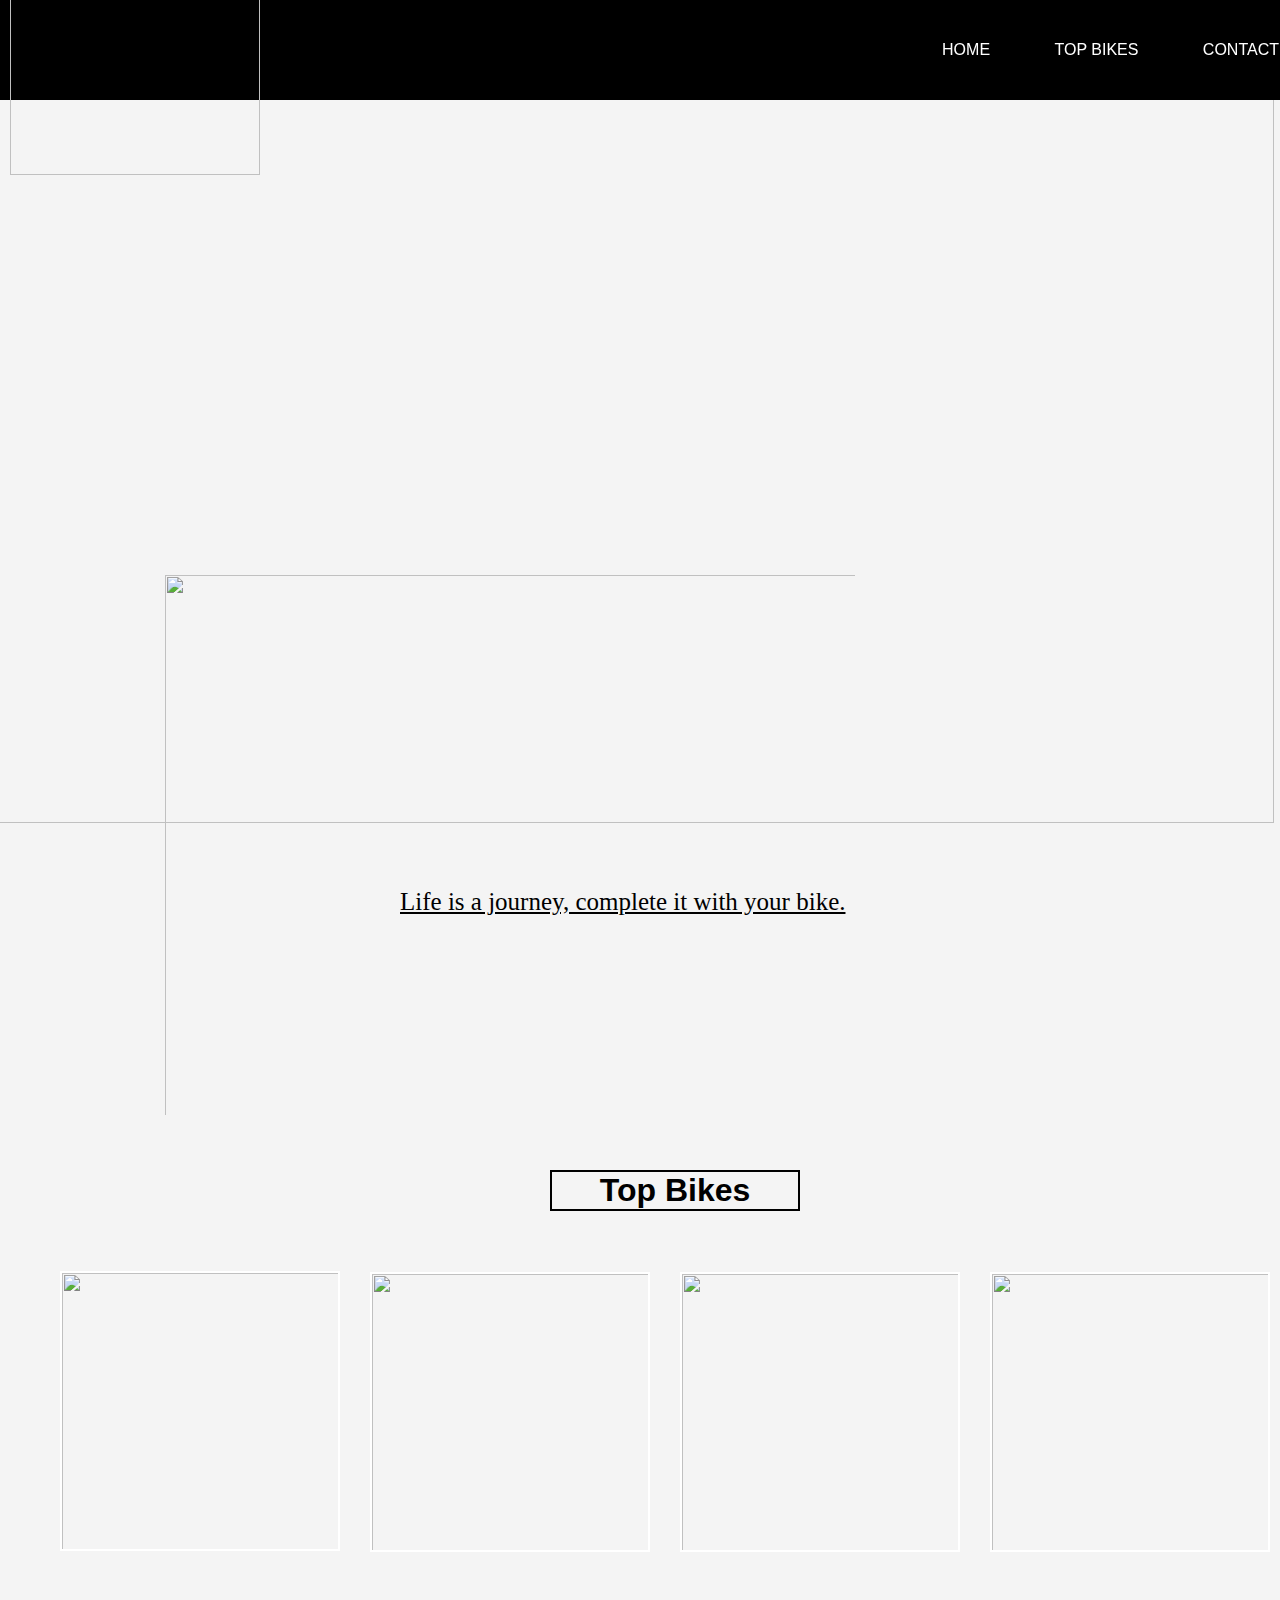
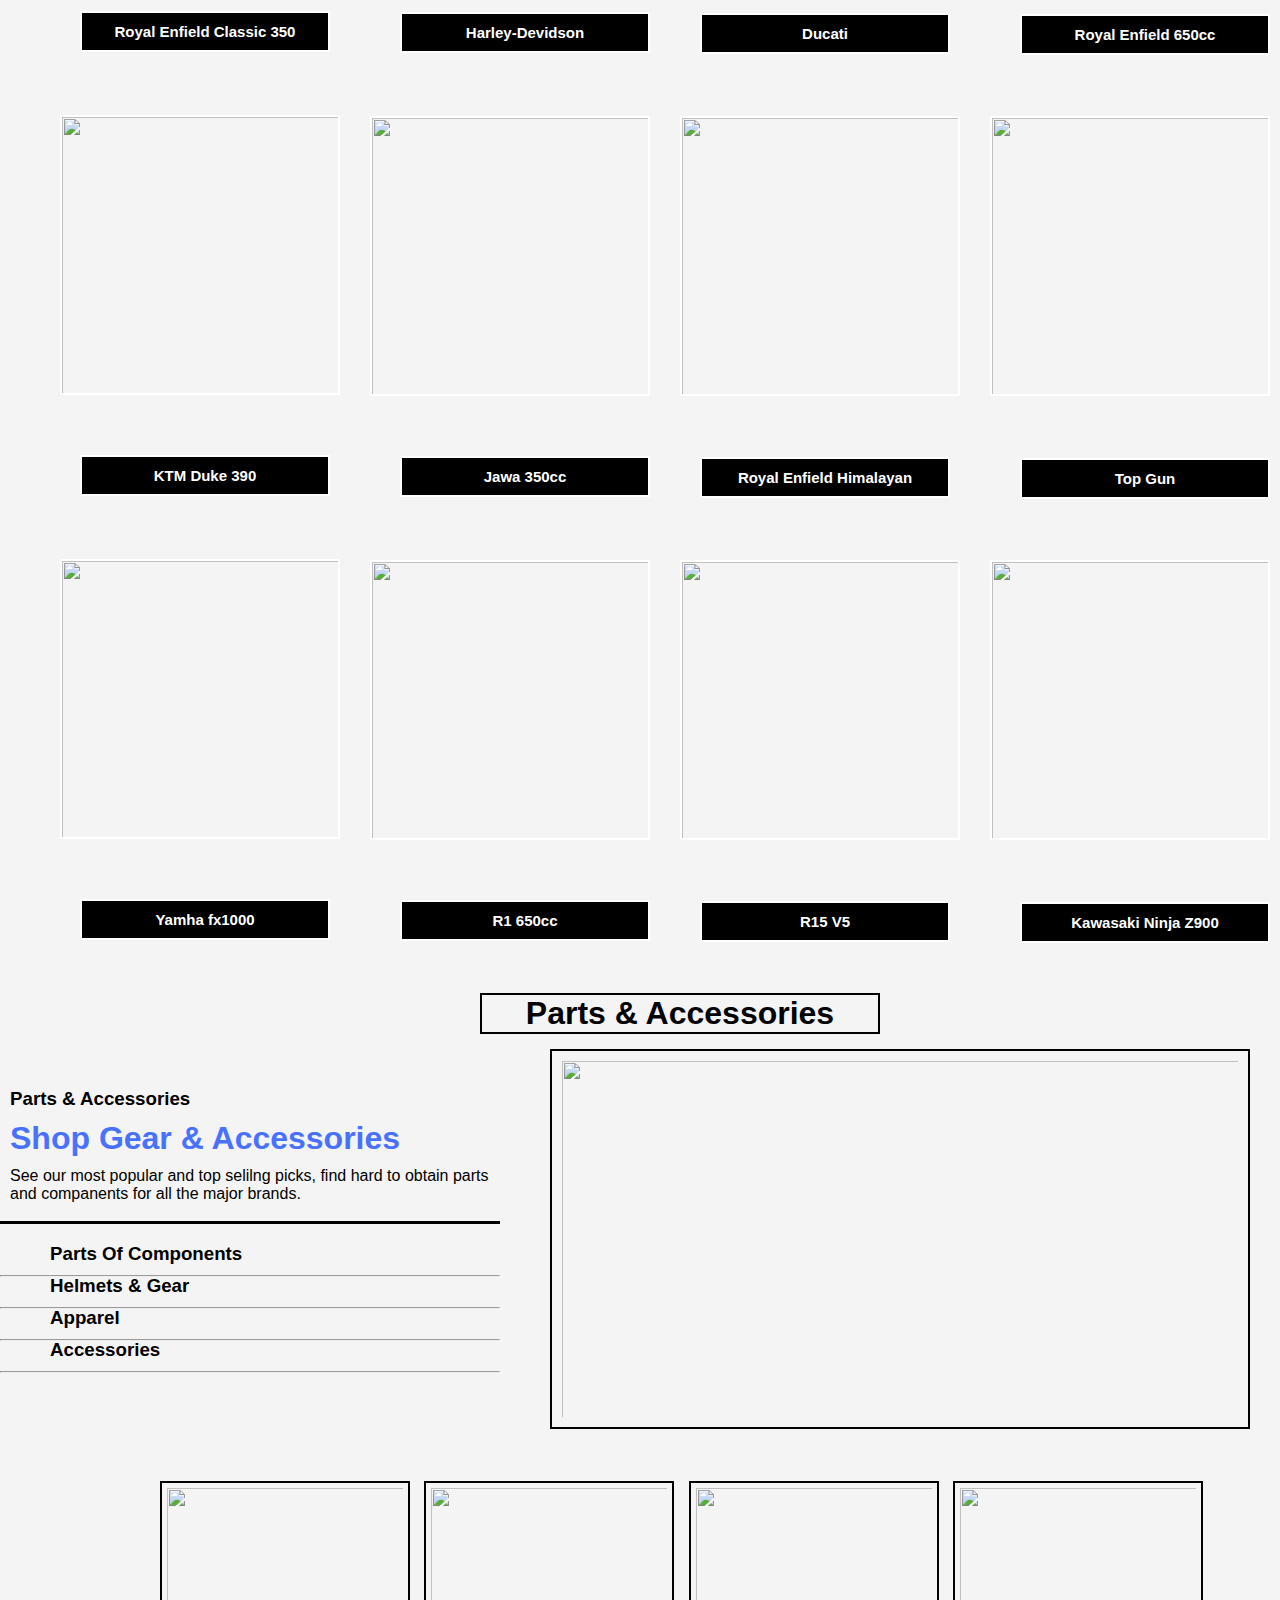
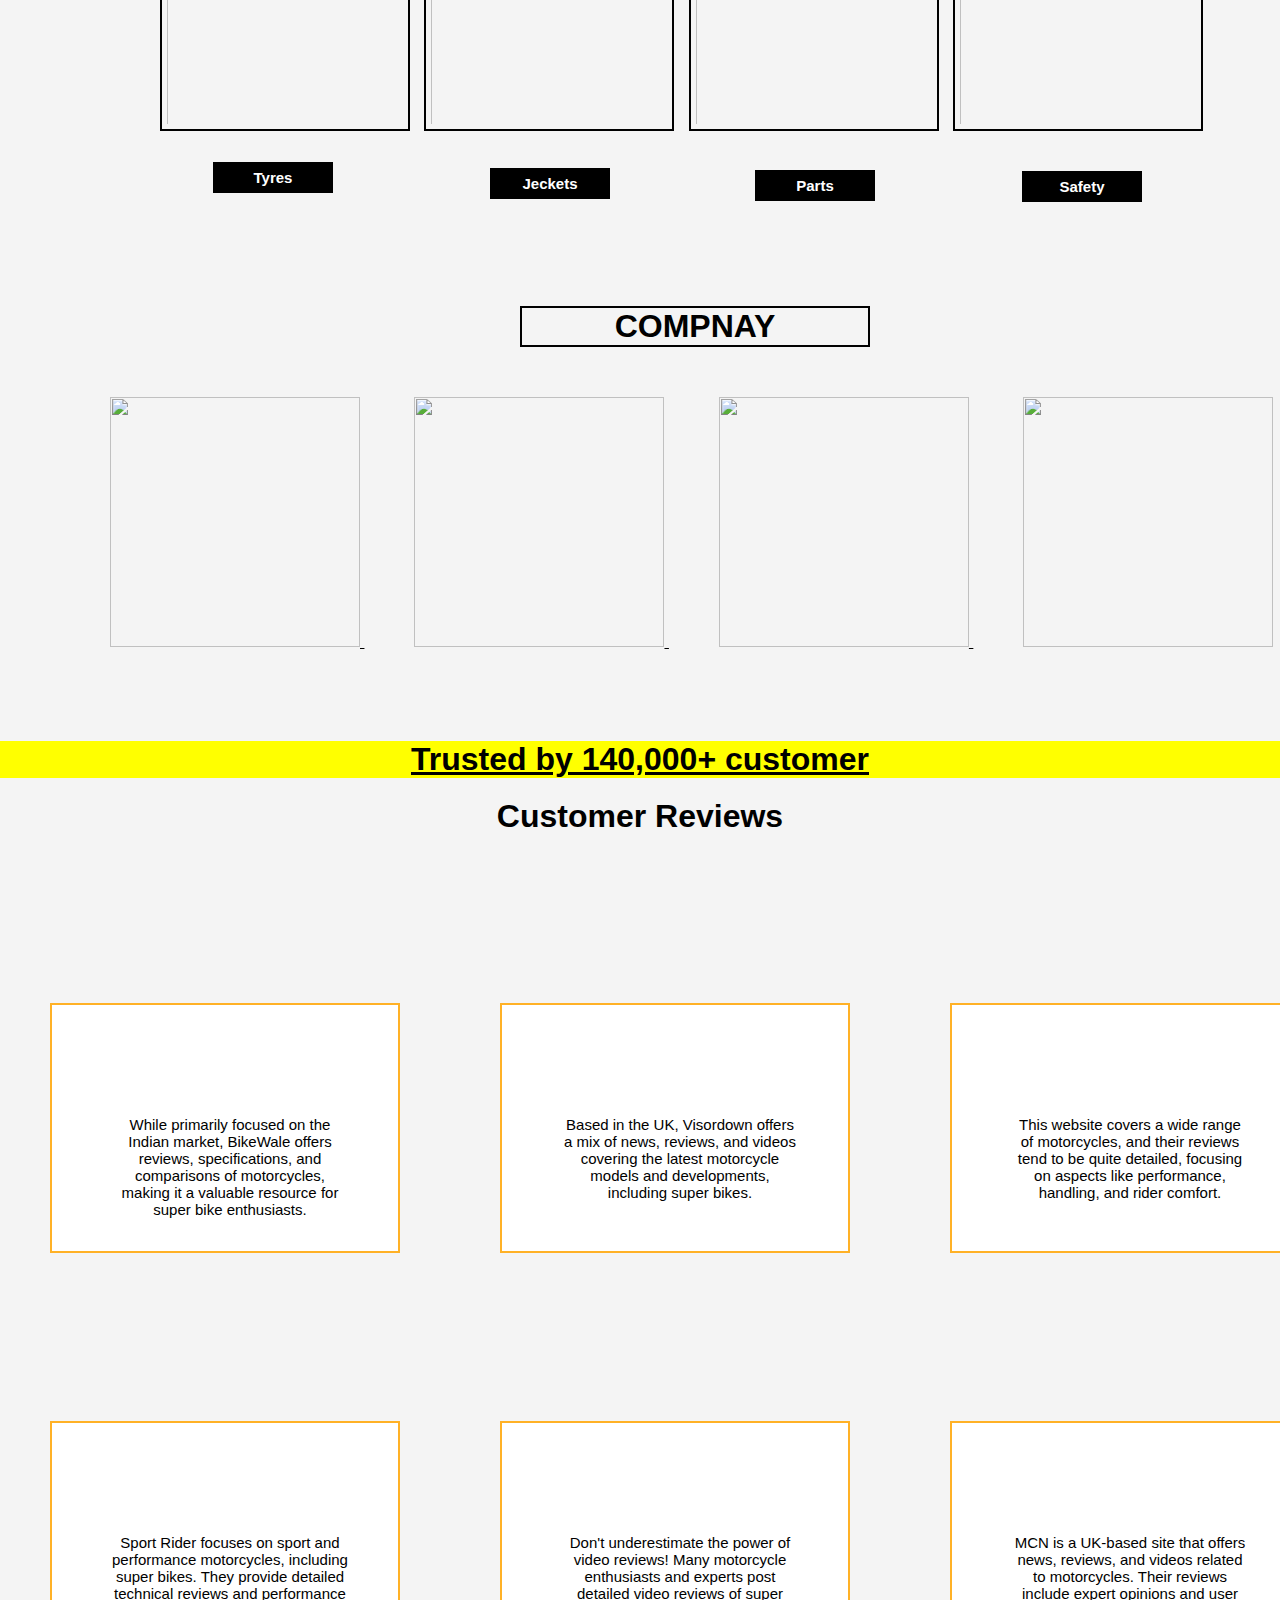
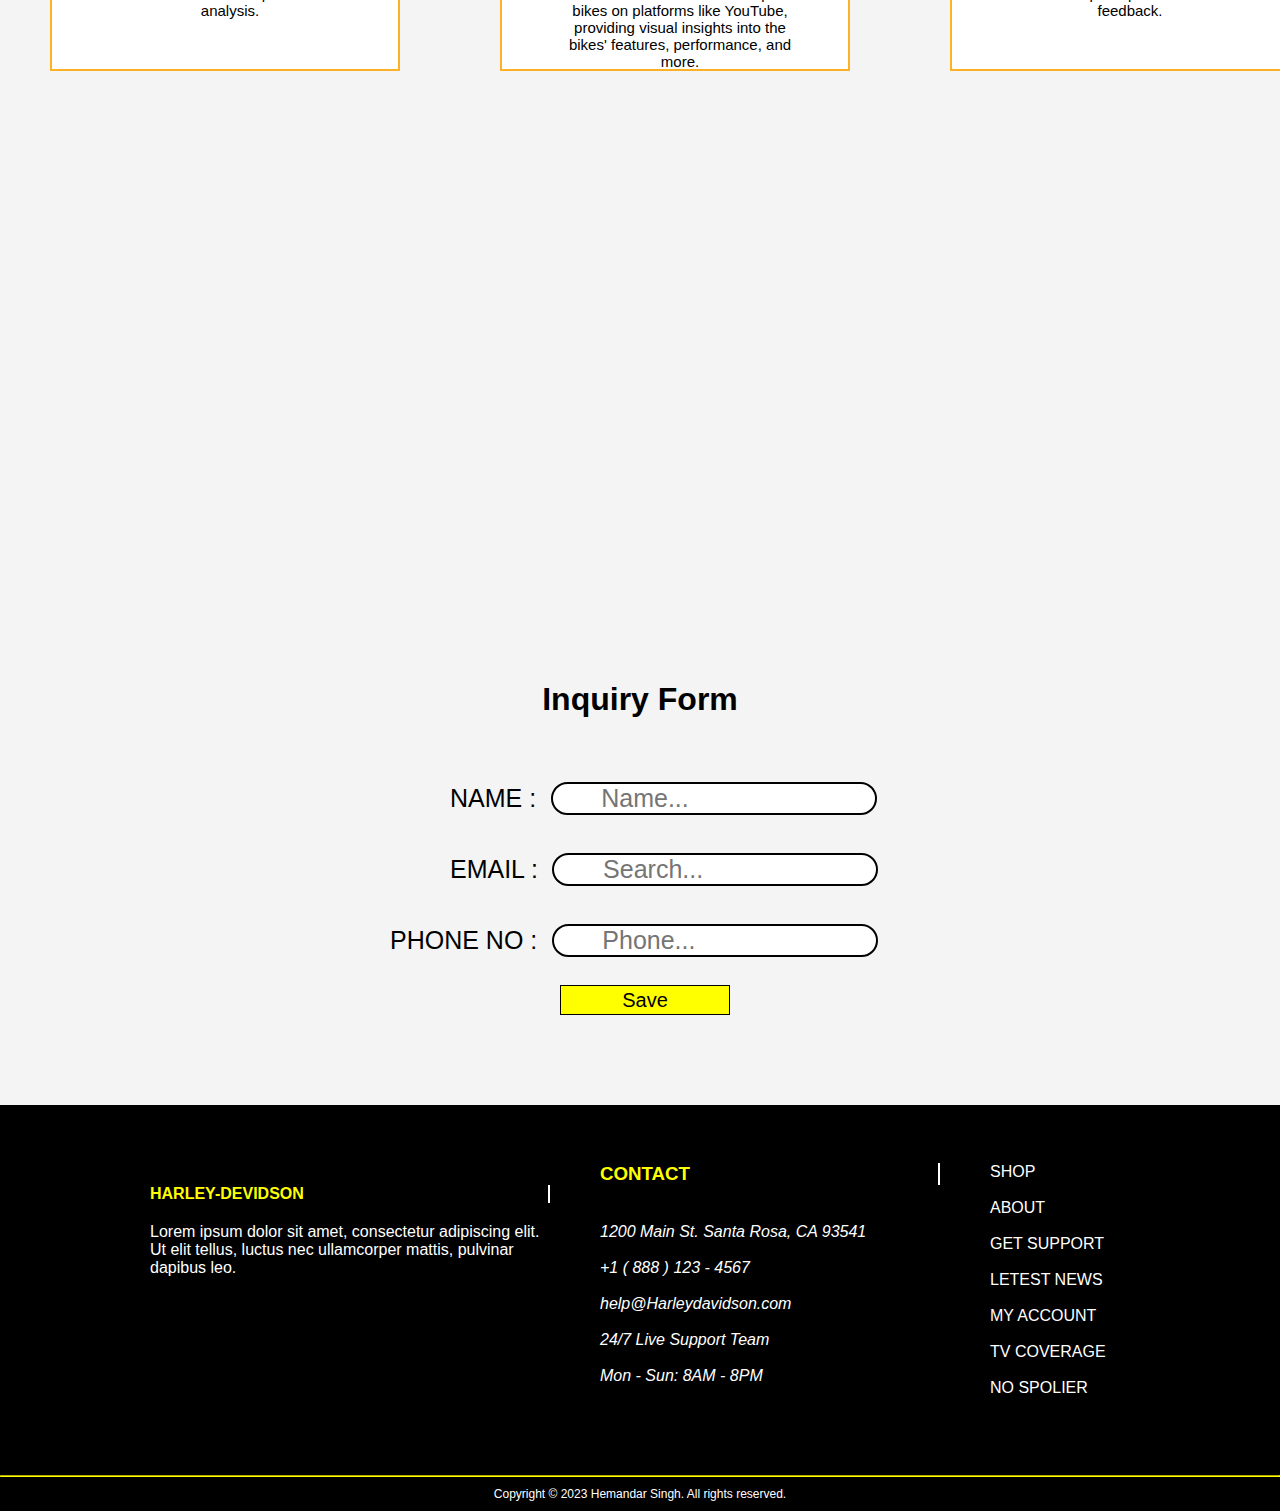
==== index.html @ ed892310 "Add files via upload" ====
<html>
    <head>
        <title>Bike Wala</title>
    </head>
    <link rel="stylesheet" href="https://cdnjs.cloudflare.com/ajax/libs/font-awesome/6.4.0/css/all.min.css" 
    integrity="sha512-iecdLmaskl7CVkqkXNQ/ZH/XLlvWZOJyj7Yy7tcenmpD1ypASozpmT/E0iPtmFIB46ZmdtAc9eNBvH0H/ZpiBw=="
     crossorigin="anonymous" referrerpolicy="no-referrer" />

    <link rel="stylesheet" href="style.css">
    <link rel="icon" href="D:\New Temp\img\logo.png.png">
    <body style="overflow-x:hidden; background-color:  #f4f4f4;" id="top">
       <div class="container" >
            
        <nav style="position: fixed; top: 0;left: 0px;width: 1349px; height: 100px;
        background-color:black; padding: 10px;z-index: 1;">

            <img src="D:\New Temp\img\logo.png.png" class="logo">

            <ul>
               <li><a href="#home">HOME</a></li>
               <li><a href="#top bikes">TOP BIKES</a>
                <ul class="sub-menu">
                    <li><a href="page2.html">Mountain Bikes</a></li>
                    <li><a href="page3.html">Scooty</a></li>
                    <li><a href="page4.html">electric bike</a></li>
                </ul>
              </li>
               <li><a href="#contact">CONTACT</a></li>
            </ul>
          
            <i class="fa-solid fa-cart-shopping" style="color: #fcfcfd;"  style="margin-left: 400px;"></i>
        </nav>

        <br>
        <img src="D:\New Temp\img\91.jpeg" class="img1" id="home" style="margin-left: -108px;">
        
       </div>

       <span>
       <u><img src="D:\New Temp\img\logo.png.png">
       <p>Life is a journey, complete it with your bike.</p></u>
       </span>


       <div class="content" id="top bikes">
           <h1>Top Bikes</h1>
       </div>

       <div id="IMG">
           <div class="box" id="box1"><img src="D:\New Temp\img\94.jpeg"></div>
           <div class="box" id="box2"><img src="D:\New Temp\img\100.jpeg"></div>
           <div class="box" id="box3"><img src="D:\New Temp\img\102.jpeg"></div>
           <div class="box" id="box4"><img src="D:\New Temp\img\103.jpeg"></div>
       </div>
       <div style="margin-top: 280px;">
          <b><p style="margin-left: 80px;">Royal Enfield Classic 350</p>
           <p style="margin-left: 400px; margin-top: -40px;">Harley-Devidson</p>
           <p style="margin-left: 700px; margin-top: -40px;">Ducati</p>
           <p style="margin-left: 1020px; margin-top: -40px;">Royal Enfield 650cc</p></b>
       </div>

       <div id="IMG">
        <div class="box" id="box1"><img src="D:\New Temp\img\201.jpeg"></div>
        <div class="box" id="box2"><img src="D:\New Temp\img\202.jpeg"></div>
        <div class="box" id="box3"><img src="D:\New Temp\img\203.jpeg"></div>
        <div class="box" id="box4"><img src="D:\New Temp\img\207.jpeg"></div>
    </div>
    <div style="margin-top: 280px;">
       <b><p style="margin-left: 80px;">KTM Duke 390</p>
        <p style="margin-left: 400px; margin-top: -40px;">Jawa 350cc</p>
        <p style="margin-left: 700px; margin-top: -40px;">Royal Enfield Himalayan</p>
        <p style="margin-left: 1020px; margin-top: -40px;">Top Gun</p></b>
    </div>

    <div id="IMG">
        <div class="box" id="box1"><img src="D:\New Temp\img\205.jpeg"></div>
        <div class="box" id="box2"><img src="D:\New Temp\img\206.jpeg"></div>
        <div class="box" id="box3"><img src="D:\New Temp\img\204.jpg"></div>
        <div class="box" id="box4"><img src="D:\New Temp\img\208.jpeg"></div>
    </div>
    <div style="margin-top: 280px;">
       <b><p style="margin-left: 80px;">Yamha fx1000</p>
        <p style="margin-left: 400px; margin-top: -40px;">R1 650cc</p>
        <p style="margin-left: 700px; margin-top: -40px;">R15 V5</p>
        <p style="margin-left: 1020px; margin-top: -40px;">Kawasaki Ninja Z900</p></b>
    </div>

       <div class="content" id="top bikes" style="margin-top: 50px; width: 400px; margin-left: 480px;">
        <h1>Parts & Accessories</h1>
    </div>

    <br><br>
       
       <span>
             
        <h3>Parts & Accessories</h3>
        <h1>Shop Gear & Accessories</h1></b>
        <p>See our most popular and top selilng picks, 
        find hard to obtain parts <br> and companents for all the major brands.</p><br>

        <hr style="width:500px; background-color: black; height:3px; border: 1px solid black;"><br><br>

        <i class="fa-solid fa-gear" style="margin-left:10px;"></i>
        <h3 style="margin-left:50px; margin-top:-17px;">Parts Of Components</h3>

             <hr style="width:500px;"><br>

        <i class="fa-solid fa-helmet-safety" style="margin-left:10px;">
        </i><h3 style="margin-left:50px; margin-top:-20px;">Helmets & Gear</h3>

             <hr style="width:500px;"><br>

        <i class="fa-solid fa-shirt" style="margin-left:10px;">
        </i><h3 style="margin-left:50px; margin-top:-20px;">Apparel</h3>

             <hr style="width:500px;"><br>

        <i class="fa-solid fa-bolt" style="margin-left:10px;"></i>
        <h3 style="margin-left:50px; margin-top:-20px;">Accessories</h3>

        <hr style="width:500px; background-color:black; height:2px;"><br><br>


       </span>

       
       <span><u><i>
       <img src="D:\New Temp\img\209.jpg"></i></u>
       </span>
       

       <br><br><br><br>

       <span>
        
         <img src="D:\New Temp\img\111.jpg">
         <img src="D:\New Temp\img\112.jpg"> 
         <img src="D:\New Temp\img\113.jpg">
         <img src="D:\New Temp\img\114.jpg">

       </span>

       <div style="margin-top: 20px;">

         <h5><p style="margin-left: 213px;">Tyres</p>
         <p style="margin-left: 490px; margin-top: -25px; position: absolute;">Jeckets</p>
         <p style="margin-left: 755px; margin-top: -23px;">Parts</p>
         <p style="margin-left: 1022px; margin-top: -30px;">Safety</p></h5>
     </div>

     <br><br><br>

     <div class="content" id="top bikes" style="margin-top: 50px; width: 350px; margin-left: 520px;">
        <h1>COMPNAY</h1>
    </div>

     <div style="margin-left: 60px;">

        <u><img src="D:\New Temp\img\115.png">
         <img src="D:\New Temp\img\116.png"> 
         <img src="D:\New Temp\img\117.png">
         <img src="D:\New Temp\img\119.png"></u> 

    </div>
       
    <br><br><br><br><br>

   <u><h1>Trusted by 140,000+ customer</h1></u> 

   <h1 style="text-align: center; color:black; padding-top: 20px;">Customer Reviews</h1>
   
  

    <span>
     <nav>
        <p>
        <i class="fa-solid fa-star"></i>
        <i class="fa-solid fa-star"></i>
        <i class="fa-solid fa-star"></i>
        <i class="fa-solid fa-star"></i>
        <i class="fa-solid fa-star"></i><br><br><br>
        While primarily focused on the Indian market, BikeWale offers reviews, 
        specifications, and comparisons of motorcycles, making it a valuable 
        resource for super bike enthusiasts.
    </p>
    </nav> 
    </span>

    <span style="margin-left: 300px; position: absolute; margin-top: -400px;">
        <nav>
        <p><i class="fa-solid fa-star"></i>
         <i class="fa-solid fa-star"></i>
         <i class="fa-solid fa-star"></i>
         <i class="fa-solid fa-star"></i>
         <i class="fa-solid fa-star"></i><br><br><br>
         Based in the UK, Visordown offers a mix of news, reviews, and videos covering the 
         latest motorcycle models and developments, including super bikes.
        </p>
        </nav> 
     </span>


     <span style="margin-left: 750px; position: absolute; margin-top: -400px;">
        <nav>
        <p>
         <i class="fa-solid fa-star"></i>
         <i class="fa-solid fa-star"></i>
         <i class="fa-solid fa-star"></i>
         <i class="fa-solid fa-star"></i>
         <i class="fa-solid fa-star"></i><br><br><br>
         This website covers a wide range of motorcycles, and their reviews tend to be quite detailed, 
         focusing on aspects like performance, handling, and rider comfort.
        </p>
     </nav> 
     </span>
     <span>
        <nav>
           <p>
           <i class="fa-solid fa-star"></i>
           <i class="fa-solid fa-star"></i>
           <i class="fa-solid fa-star"></i>
           <i class="fa-solid fa-star"></i>
           <i class="fa-solid fa-star"></i><br><br><br>
           Sport Rider focuses on sport and performance motorcycles, including super bikes. 
           They provide detailed technical reviews and performance analysis.
       </p>
       </nav> 
       </span>
   
       <span style="margin-left: 300px; position: absolute; margin-top: -400px;">
           <nav>
           <p><i class="fa-solid fa-star"></i>
            <i class="fa-solid fa-star"></i>
            <i class="fa-solid fa-star"></i>
            <i class="fa-solid fa-star"></i>
            <i class="fa-solid fa-star"></i><br><br><br>
            Don't underestimate the power of video reviews! Many motorcycle enthusiasts and 
            experts post detailed video reviews of super bikes on platforms like YouTube, 
            providing visual insights into the bikes' features, performance, and more.
           </p>
           </nav> 
        </span>
   
   
        <span style="margin-left: 750px; position: absolute; margin-top: -400px;">
           <nav>
           <p>
            <i class="fa-solid fa-star"></i>
            <i class="fa-solid fa-star"></i>
            <i class="fa-solid fa-star"></i>
            <i class="fa-solid fa-star"></i>
            <i class="fa-solid fa-star"></i><br><br><br>
            MCN is a UK-based site that offers news, reviews, and videos related to motorcycles. 
            Their reviews include expert opinions and user feedback.
           </p>
        </nav> 
        </span>

    <br><br><br><br><br>

    <div>

        <iframe src="https://www.google.com/maps/embed?pb=!1m14!1m12!1m3!1d3652225.282364878!2d73.8783351!3d26.6284242!2m3!1f0!2f0!3f0!3m2!1i1024!2i768!4f13.1!5e0!3m2!1sen!2sin!4v1693306794138!5m2!1sen!2sin" 
        width="100%" height="500" style="border:0;" allowfullscreen="" loading="lazy" referrerpolicy="no-referrer-when-downgrade"></iframe>

    </div>

    <h1 style="text-align: center; color:black; padding-top: 20px;">Inquiry Form</h1>

    <br><br><br>
    
    <div>
    <label> NAME :</label>
    <input type="name" name="name" placeholder="       Name..."/><br><br>
    <label> EMAIL :</label>
    <input type="name" name="name" placeholder="       Search..."/><br><br>
    <label style="margin-left:390px;"> PHONE NO :</label>
    <input type="phon" name="number" placeholder="       Phone..."/><br><br>

    <button class="button">Save</button>
    
    </div>

    
    <a href="#top">

        <i class="fa-solid fa-circle-up"></i>
    </a>




    <br><br><br><br><br>
   
  
       <div style="width:100%; height:370px; background-color:black;">

        <div id="contact">
            <h4 style="color:yellow; font-family:Arial, sans-serif; margin-left:150px; position:absolute; margin-top:80px; border-right:2px solid white; width:400px; ">HARLEY-DEVIDSON</h4><br>

            <p style="color:white; margin-left:150px; position:absolute; margin-top:100px;">Lorem ipsum dolor sit amet, consectetur adipiscing elit.<br> Ut elit tellus, luctus nec ullamcorper mattis, pulvinar<br> dapibus leo.
            </p>

        </div>
           
        <div class="icon">
            <i class="fa-brands fa-facebook"></i>
            <i class="fa-brands fa-twitter"></i>
            <i class="fa-brands fa-whatsapp"></i>
            <i class="fa-brands fa-instagram"></i>
        </div>

        <div>

             <h3 style="color:yellow; margin-left: 600px; margin-top:-210px; position:absolute; 
             border-right:2px solid white; width:340px; ">CONTACT
             </h3>
            
            <p style="color:white; margin-left:600px; position:absolute; margin-top:-150px;">
              <i class="fa-solid fa-location-dot" style="font-family: sans-serif;">1200 Main St.
                Santa Rosa, CA 93541</i><br><br>
               
               <i class="fa-solid fa-phone" style="font-family: sans-serif;">    +1 ( 888 ) 123 - 4567</i><br><br>
               

               <i class="fa-solid fa-envelope" style="font-family: sans-serif;"> help@Harleydavidson.com</i><br><br>


               <i class="fa-solid fa-headset" style="font-family: sans-serif;">    24/7 Live Support Team</i><br><br>


               <i class="fa-solid fa-clock" style="font-family: sans-serif;">     Mon - Sun: 8AM - 8PM</i><br><br>
               </p>
        </div>

         <div>
            
            <p style="color: white; margin-left:990px; position:absolute; margin-top:-210px;">SHOP<br><br>
               ABOUT<br><br>
               GET SUPPORT<br><br>
               LETEST NEWS<br><br>
               MY ACCOUNT<br><br>
               TV COVERAGE<br><br>
               NO SPOLIER</p>
        </div>
         
         
     </div>

     
       
     <hr style="background-color: yellow; height: 2px; border-color: yellow " >

  <footer style="text-align: center; padding: 10px 0; background-color: black; color: white;">
      <p style="font-size:12px;"> Copyright &copy; 2023 Hemandar Singh. All rights reserved.</p>
  </footer>


    </body>
</html>
---- style.css ----
html
{
   scroll-behavior: smooth;
}

*{
    margin: 0;
    padding: 0;
    box-sizing: border-box;
    font-family:'poppins', sans-serif;
 }
 .container{

    width: 100%;
    height: 100vh;
    background-size:cover;
    background-position:center;
    padding: 0 8%;
    position: relative;
    margin-top: 20px;
 }
 nav{
    display: flex;
    width: 100%;
    align-items: center;
    flex-wrap: wrap;
    padding: 5px 0;
 }
 ul li a{
   text-decoration: none;
   color: white;
 }
 
 nav ul{
    flex: 1;
    text-align: right;
    padding-right: 30px;
 }
 nav ul li{
    display: inline-block;
    list-style: none;
    margin: 10px 30px;
 }
 nav ul li {
    color:yellow;
    text-decoration: none;
    position: relative;
 }
 nav ul li a::after{
    content:'';
    width: 0%;
    height:2px;
    position: absolute;
    bottom: -5px;
    left: 50%;
    transform: translatex(-50%);
    background: white;
    transition: width 0.7s;
 }
 nav ul li a:hover::after{
     width: 100%;
 }
 .ul li a{
   color: #4971ff;
 }
 .logo{
   width: 250px;
   cursor: pointer;
   padding-bottom:100px -150px;
   position:absolute;
   
 }
 .img1{
   width: 100%;
   height: 800px;
   margin-left:-102px;
   position: absolute;  
   opacity:1;
   margin-top: -15px;
 }
 .content{
   color:black;
   margin-top: 250px;
   border: 2px solid black;
   width: 250px;
   margin-left: 550px;
   text-align: center;
 }
 
 div i:hover{
   color: yellow;
 }
 #box1 img{
   width:280px;
   height:280px; 
   border:2px solid white;
   position: absolute;

}
#box2 img{
   width:280px;
   height:280px; 
   border:2px solid white;
   margin-left:310px; 
   margin-top:1px;
   position:absolute;
   

}
#box3 img{
   width:280px; 
   height:280px; 
   border:2px solid white; 
   margin-left:620px; 
   margin-top:1px; 
   position: absolute;

}
#box4 img{
   width:280px; 
   height:280px; 
   border:2px solid white; 
   margin-left:930px; 
   margin-top:1px; 
   position:absolute;
}
#IMG {
    padding: 60px;
}
#IMG .box img:hover{
    width: 300px;
    height: 300px;
    transition: all 1s;

}
div h4::after{
   content:'';
   width: 0%;  
   height:2px;
   position: absolute;
   bottom: -5px;
   left: 19%;
   transform: translatex(-50%);
   background: white;
   transition: width 0.7s;
}
div h4:hover::after{
    width: 40%;
}
div h3::after{
   content:'';
   width: 0%;
   height:2px;
   position: absolute;
   bottom: -5px;
   left: 14%;
   transform: translatex(-50%);
   background: white;
   transition: width 0.7s;
}
div h3:hover::after{
    width: 30%;
}
.icon{

  font-size: 25px;
  margin-left: 200px;
  color: #fff;
  margin-top: 250px;

}
div h1:hover{
   background-color:yellow;
   color:black;
}
div b p{
   color: white;
   width: 250px;
   font-size: 15px;
   text-align: center;
   padding: 10px 5px;
   background-color: black;
   border: 2px solid white;
   transition: 0.2s;
   
}
div b p:hover{
   background-color: yellow;
   color:black;
   font-weight: bold;

}

span h3{

    color: black;
    margin-bottom: 10px;
    margin-left: 10px;
}
span h1{
   color: #4971ff;
   margin-left: 10px;
}
span p{

   color: black;
   margin-top: 10px;
   margin-left: 10px;
}
span i{
   color:#4971ff;
}
span i:hover{

    color:yellow;
}
span{
   padding-left: 150px;
}
span img{
   height: 250px;
   width: 250px;
   border: 2px solid black;
   padding: 5px;
   margin-left: 10px;
   
}
div h5 p{
   color: white;
   width: 120px;
   font-size: 15px;
   text-align: center;
   background-color: black;
   padding: 7px;
}
div h5 p:hover{
   background-color: yellow;
   color:black;
}
div u img{
   height: 250px;
   width: 250px;
   margin-top: 50px;
   margin-left: 50px;
}
 u h1{

    text-align: center;
    color: black;
    background-color: yellow;
}
span nav{
   background-color: white;
   height: 250px;
   width: 350px;
   border: 2px solid #ffb126;
   margin-top: 150px;
   margin-left: 50px;
   padding: 50px;
}
span nav  i{
   color: yellow;
   margin-top: -200px;
   font-size: 20px;
}
span nav p {
   color: black;
   font-size: 15px;
   font-family: 'Gill Sans', 'Gill Sans MT', Calibri, 'Trebuchet MS', sans-serif;
   text-align:center;
}
span nav:hover{
   box-shadow: 5px 5px 15px gray;
   transition: all 1s;
}
div label{
    font-size: 25px;
    color: black;
    margin-left: 450px;
}
div input{
   font-size: 25px;
   border: 2px solid black;
   border-radius: 50px;
   margin: 10px;
}
div button{
    height: 30px;
    width: 170px;
    font-size: 20px;
    margin-left: 560px;
    color: black;
    background-color: yellow;
    border: 1px solid black;
}
div button:hover{
   background-color: #4971ff;
   color: #fff;
}
span u img{
   margin-top: -350px;
   position: absolute;
   height: 550px;
   width: 700px;
   border:none;
}
span u p{

   margin-left: 400px;
   font-size: 25px;
   font-family: 'Times New Roman', Times, serif;
   margin-top: -50px;

}
span u i img{
    margin-left:400px; 
    height: 380px; 
    margin-top: -360px;
    border: 2px solid black;
    padding: 10px;
    z-index: -1; 

}

nav ul {
   list-style: none;
   position: relative;
}

nav li {
   display: inline;
   margin: 0 15px;
   position: relative;
}

nav a {
   text-decoration: none;
   color: white;
   transition: color 0.3s;
}

nav a:hover {
   color: yellow;
}

.sub-menu {
   display: none;
   position: absolute;
   top: 100%;
   left: -5px;
   background-color:black;
   z-index: 1;
}

nav li:hover .sub-menu {
   display: block;
}
.sub-menu li {
   width: 150px;
}

.sub-menu a {
   display: block;
   padding: 10px;
   color: white;
   text-align: left;
}

.sub-menu a:hover {
   background-color: #555;
}
span img:hover{
       
   border: yellow;
   border-radius: 50px;
}
div iframe{

   border: 2px solid black;
}
a i{
   font-size: 50px;
   margin-left: 1250px;
   color: black;
}
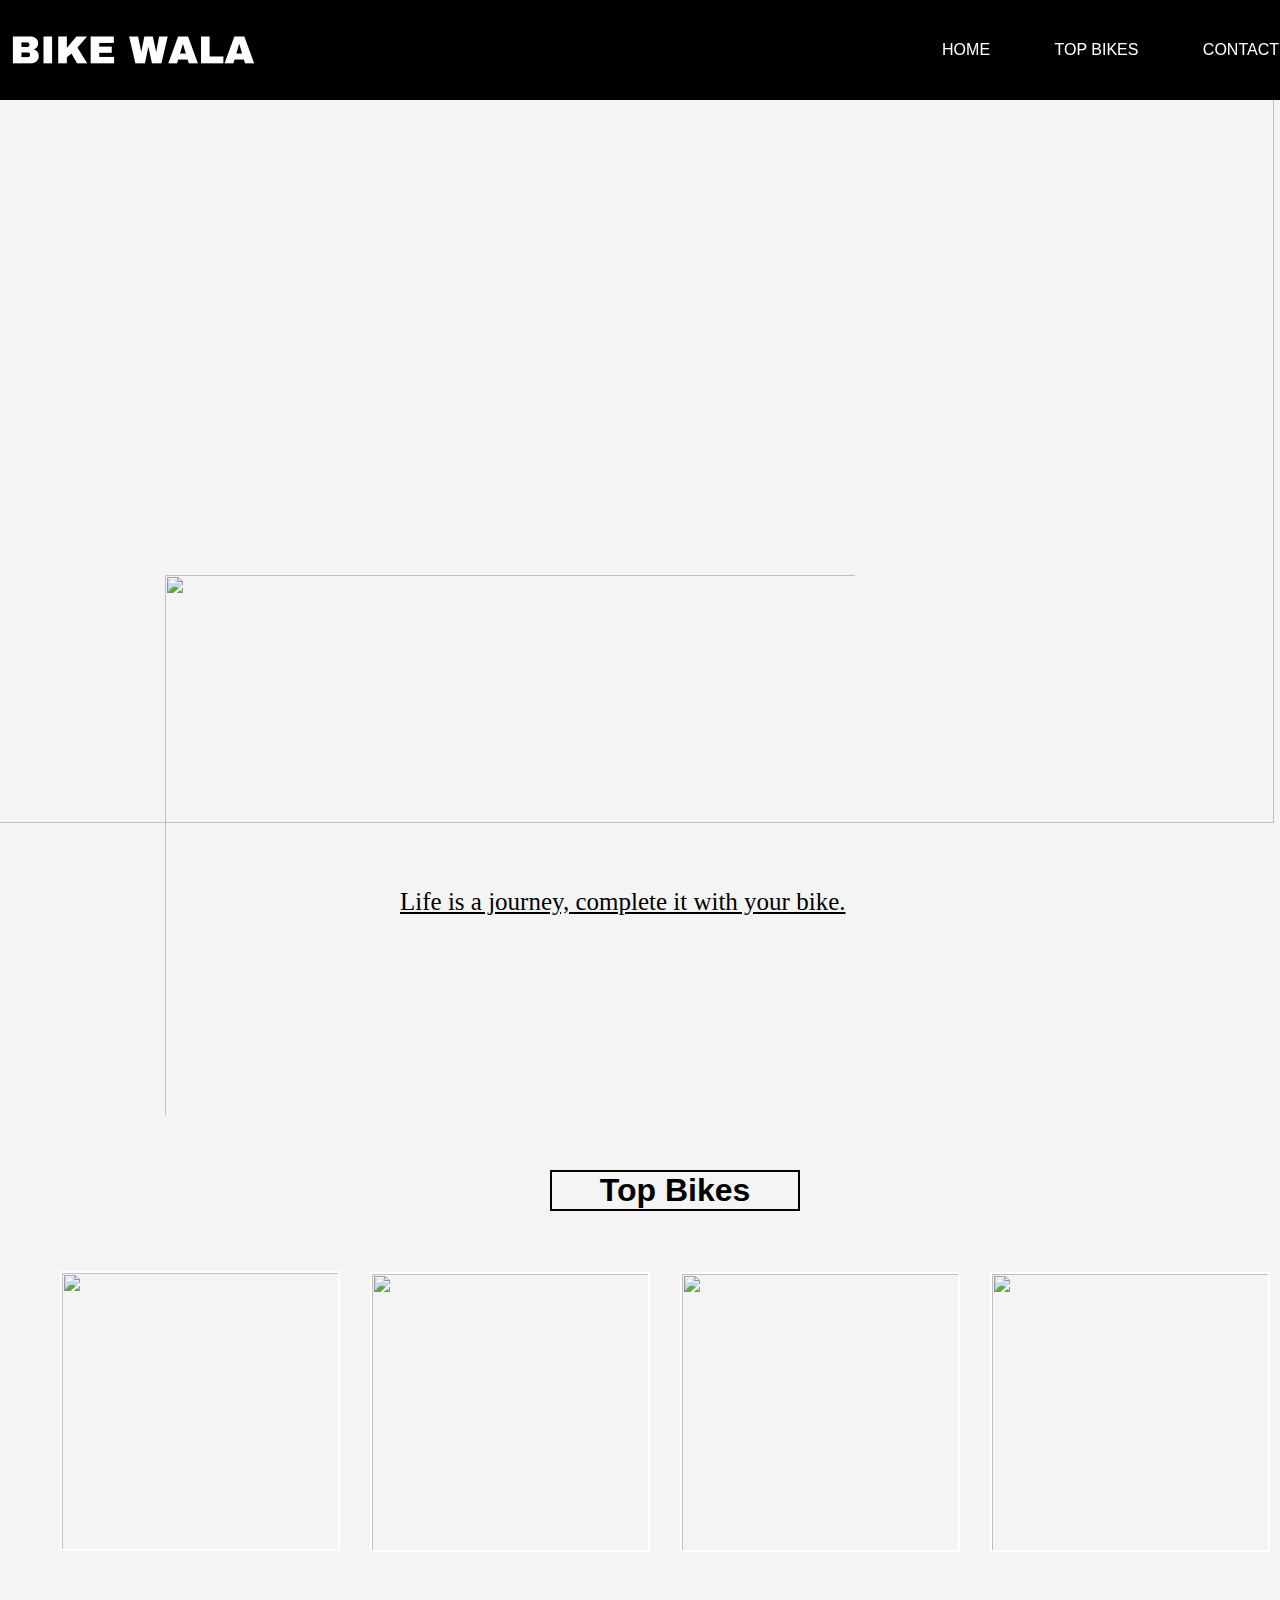
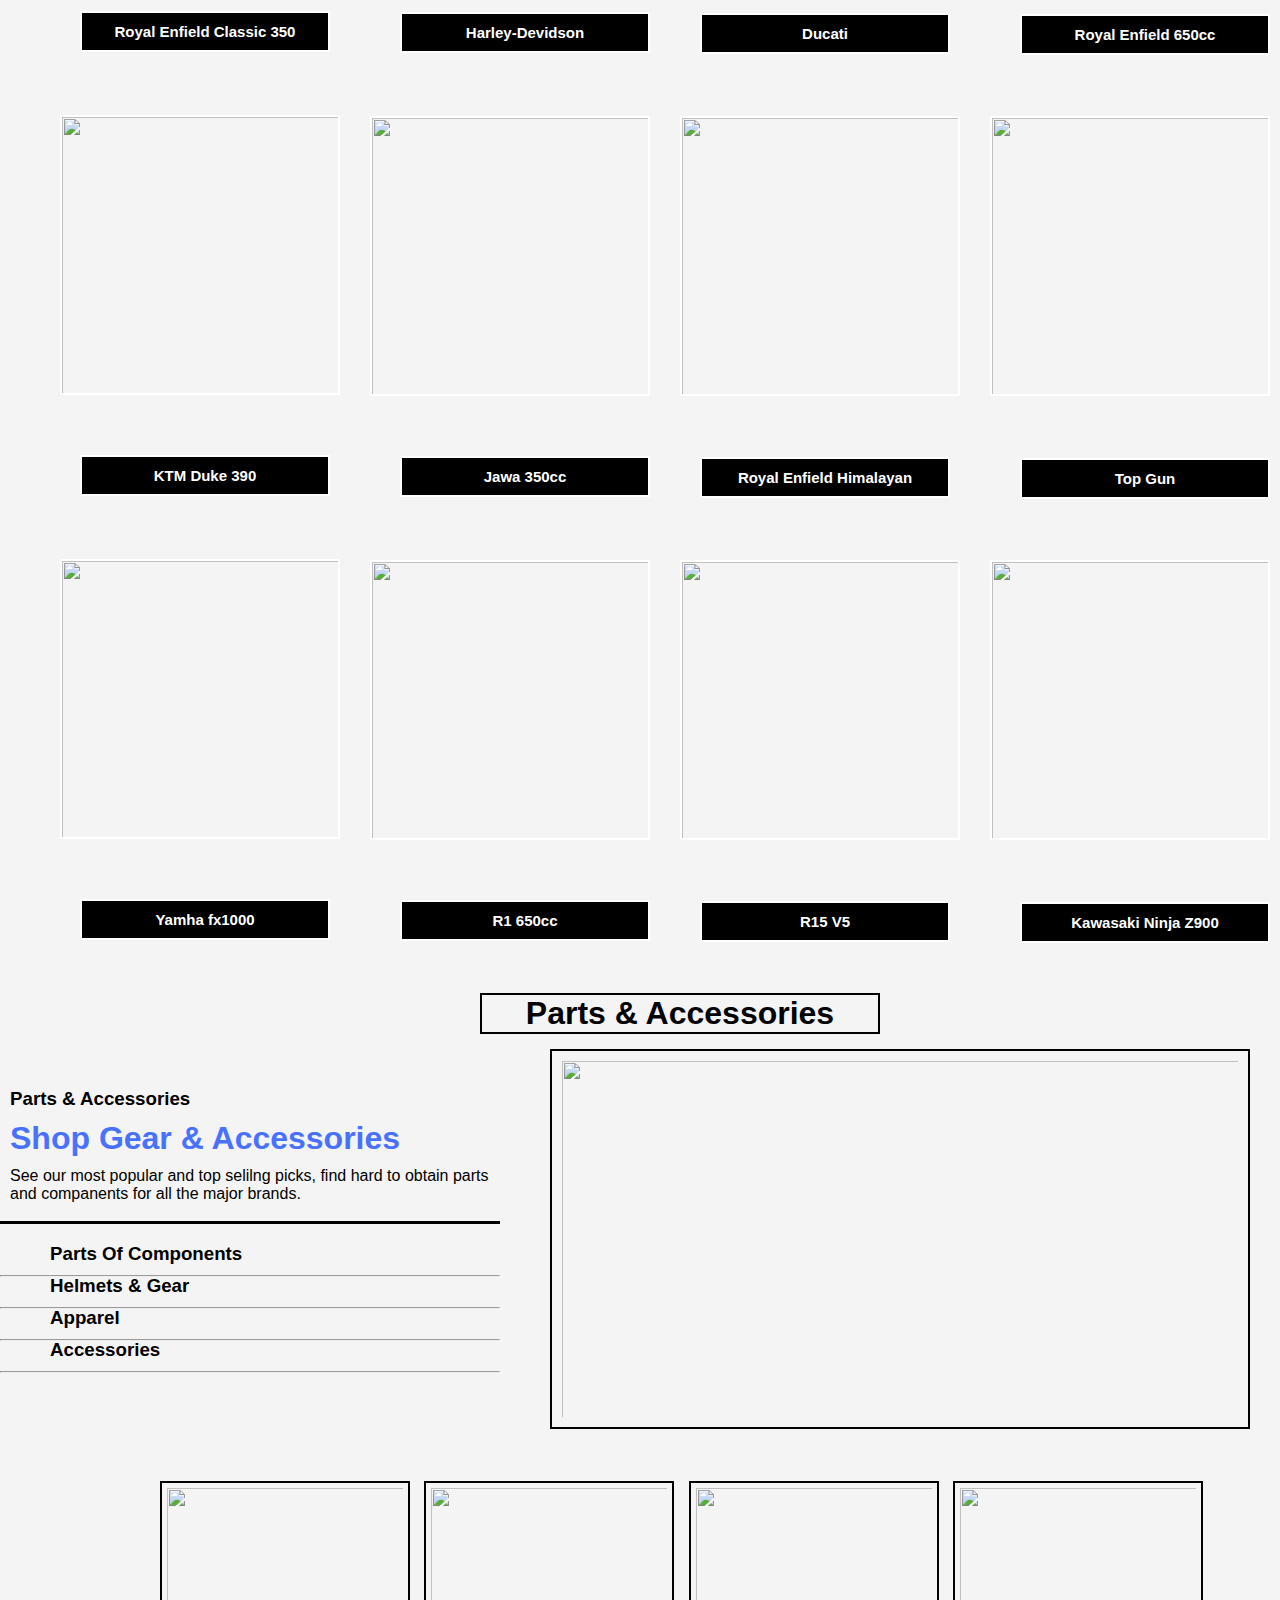
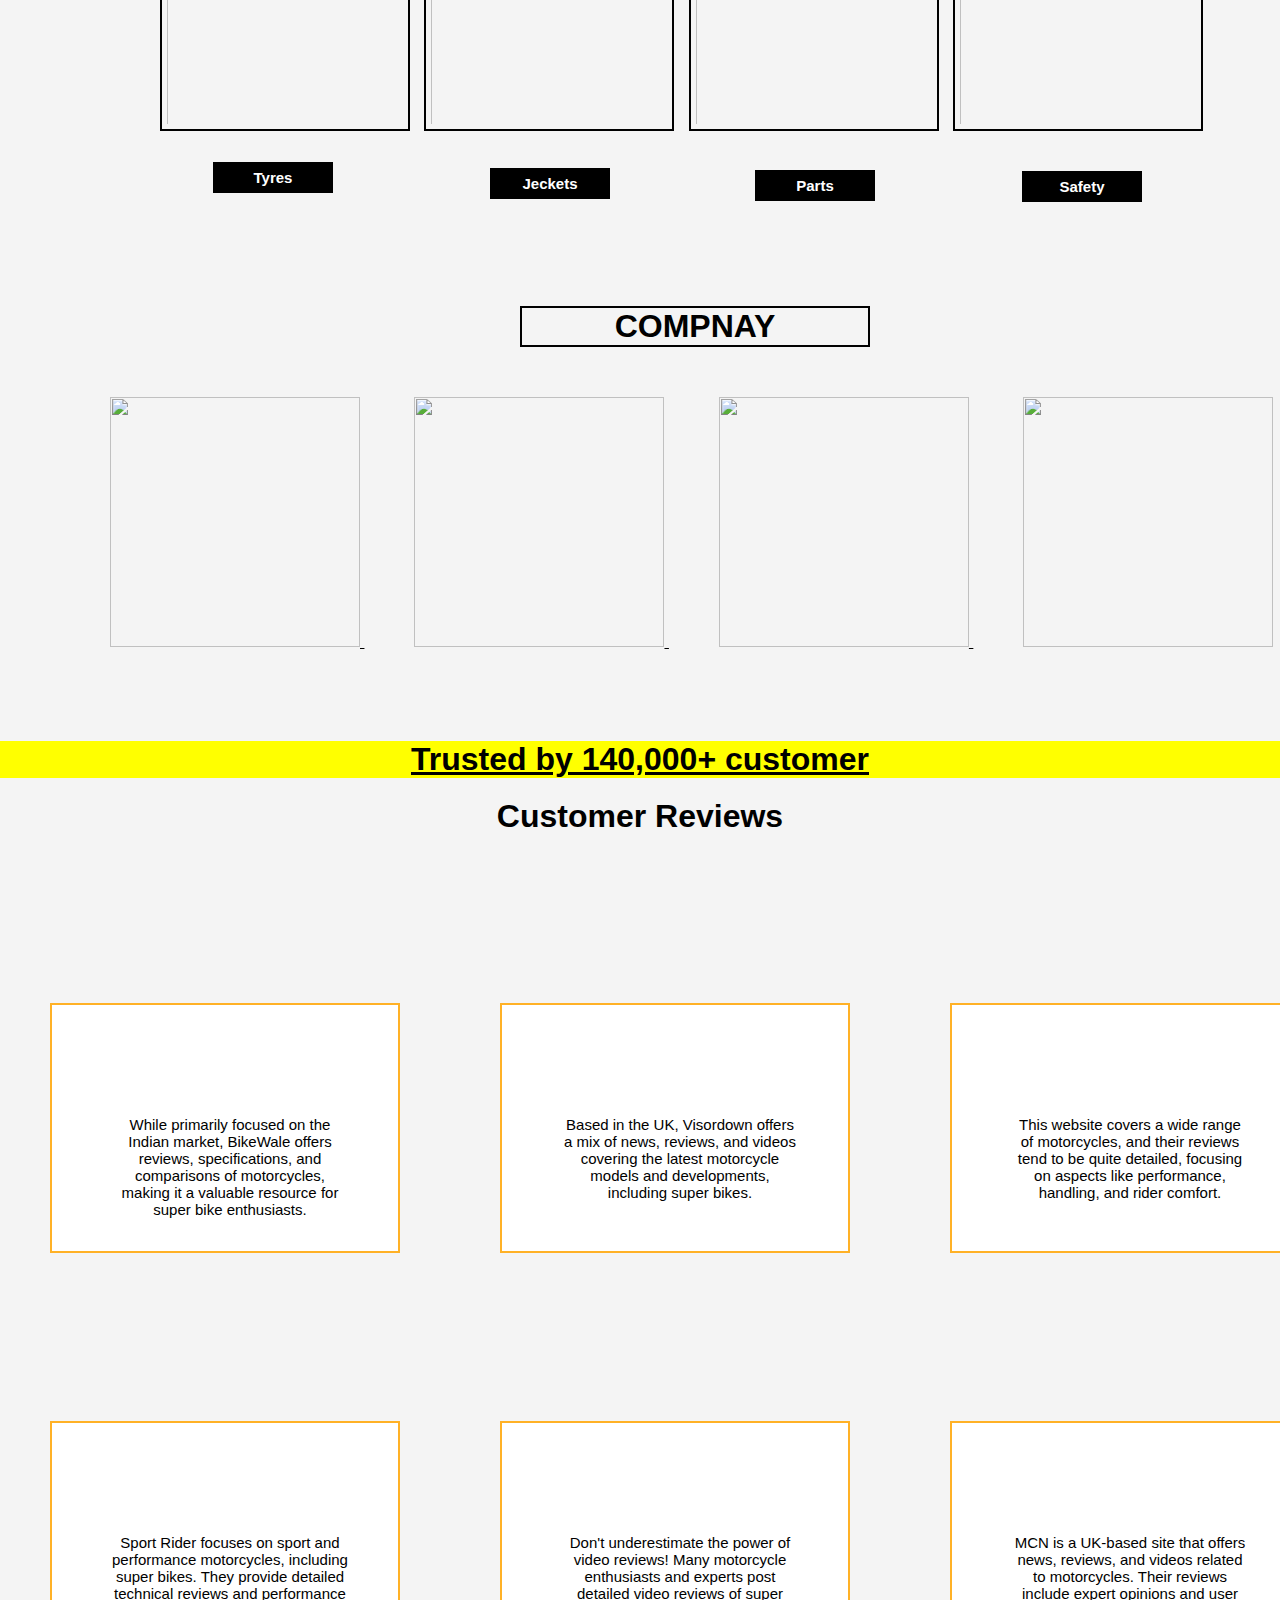
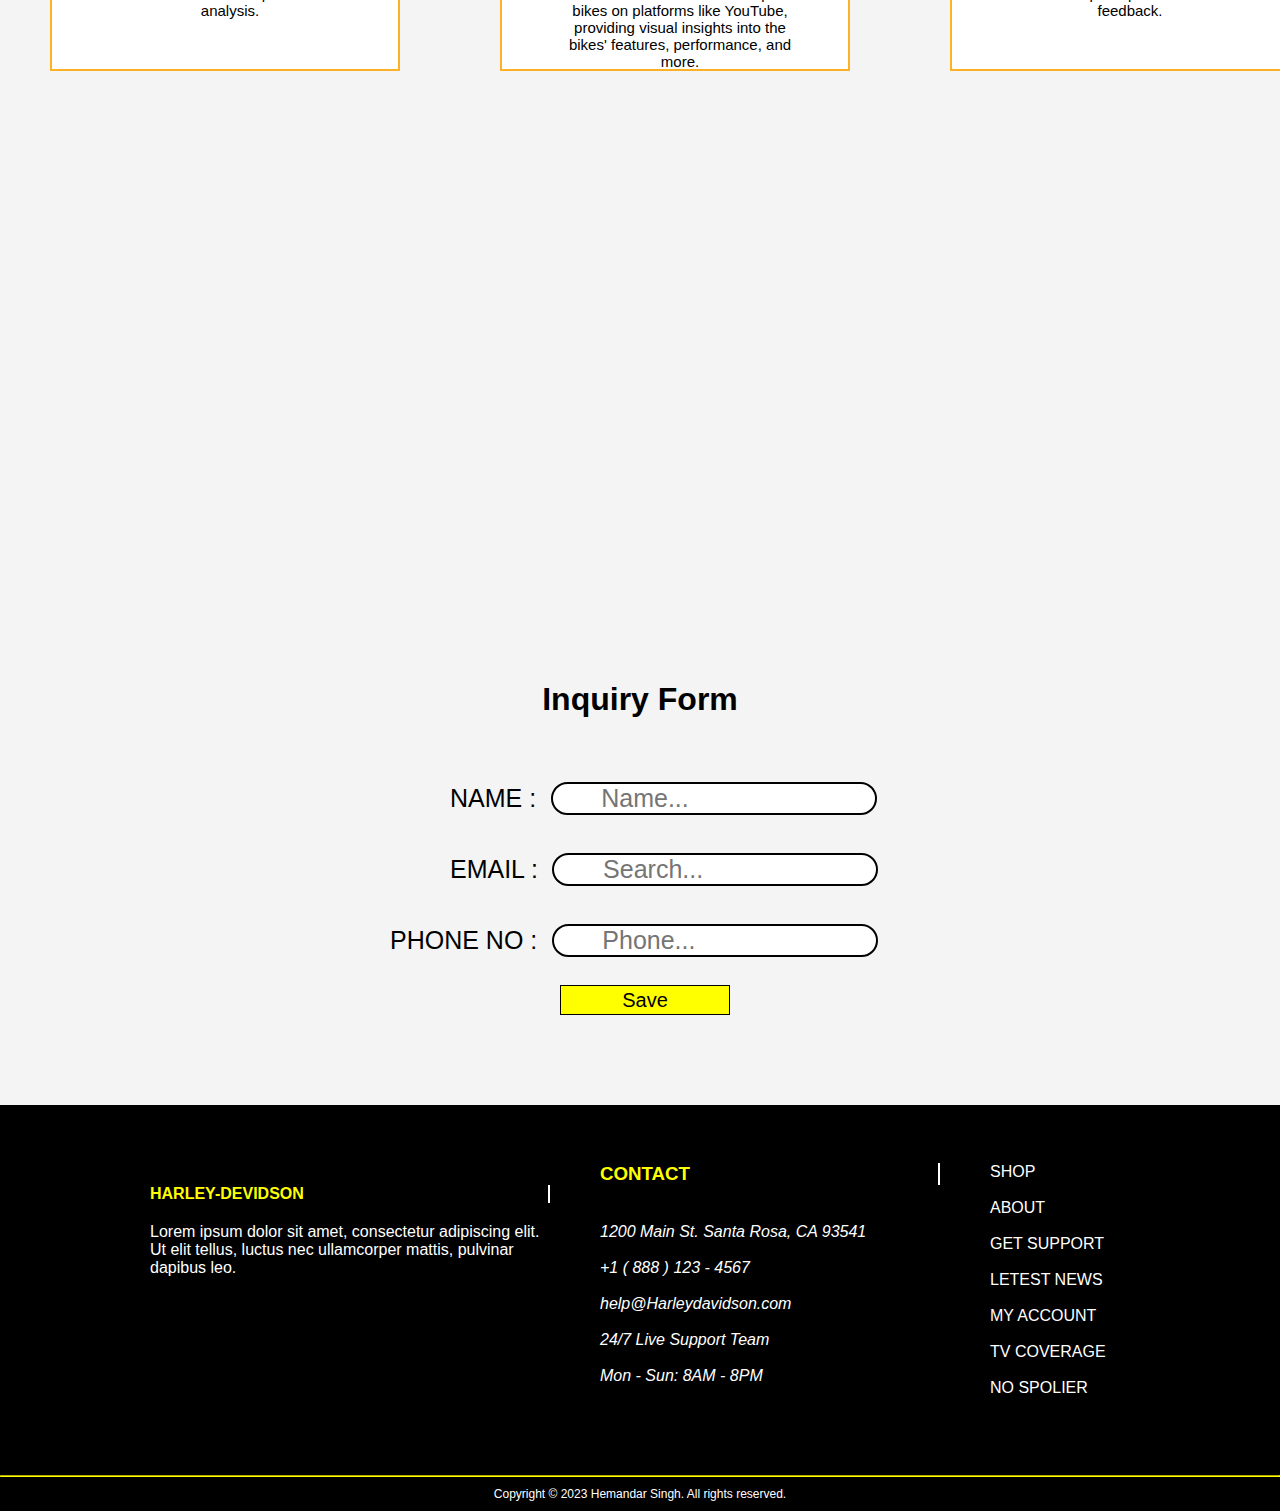
==== commit 1682505e: "Update index.html" ====
--- a/index.html
+++ b/index.html
@@ -14,7 +14,7 @@
         <nav style="position: fixed; top: 0;left: 0px;width: 1349px; height: 100px;
         background-color:black; padding: 10px;z-index: 1;">
 
-            <img src="D:\New Temp\img\logo.png.png" class="logo">
+            <img src="\img\logo.png.png" class="logo">
 
             <ul>
                <li><a href="#home">HOME</a></li>
@@ -357,4 +357,4 @@
 
 
     </body>
-</html>+</html>
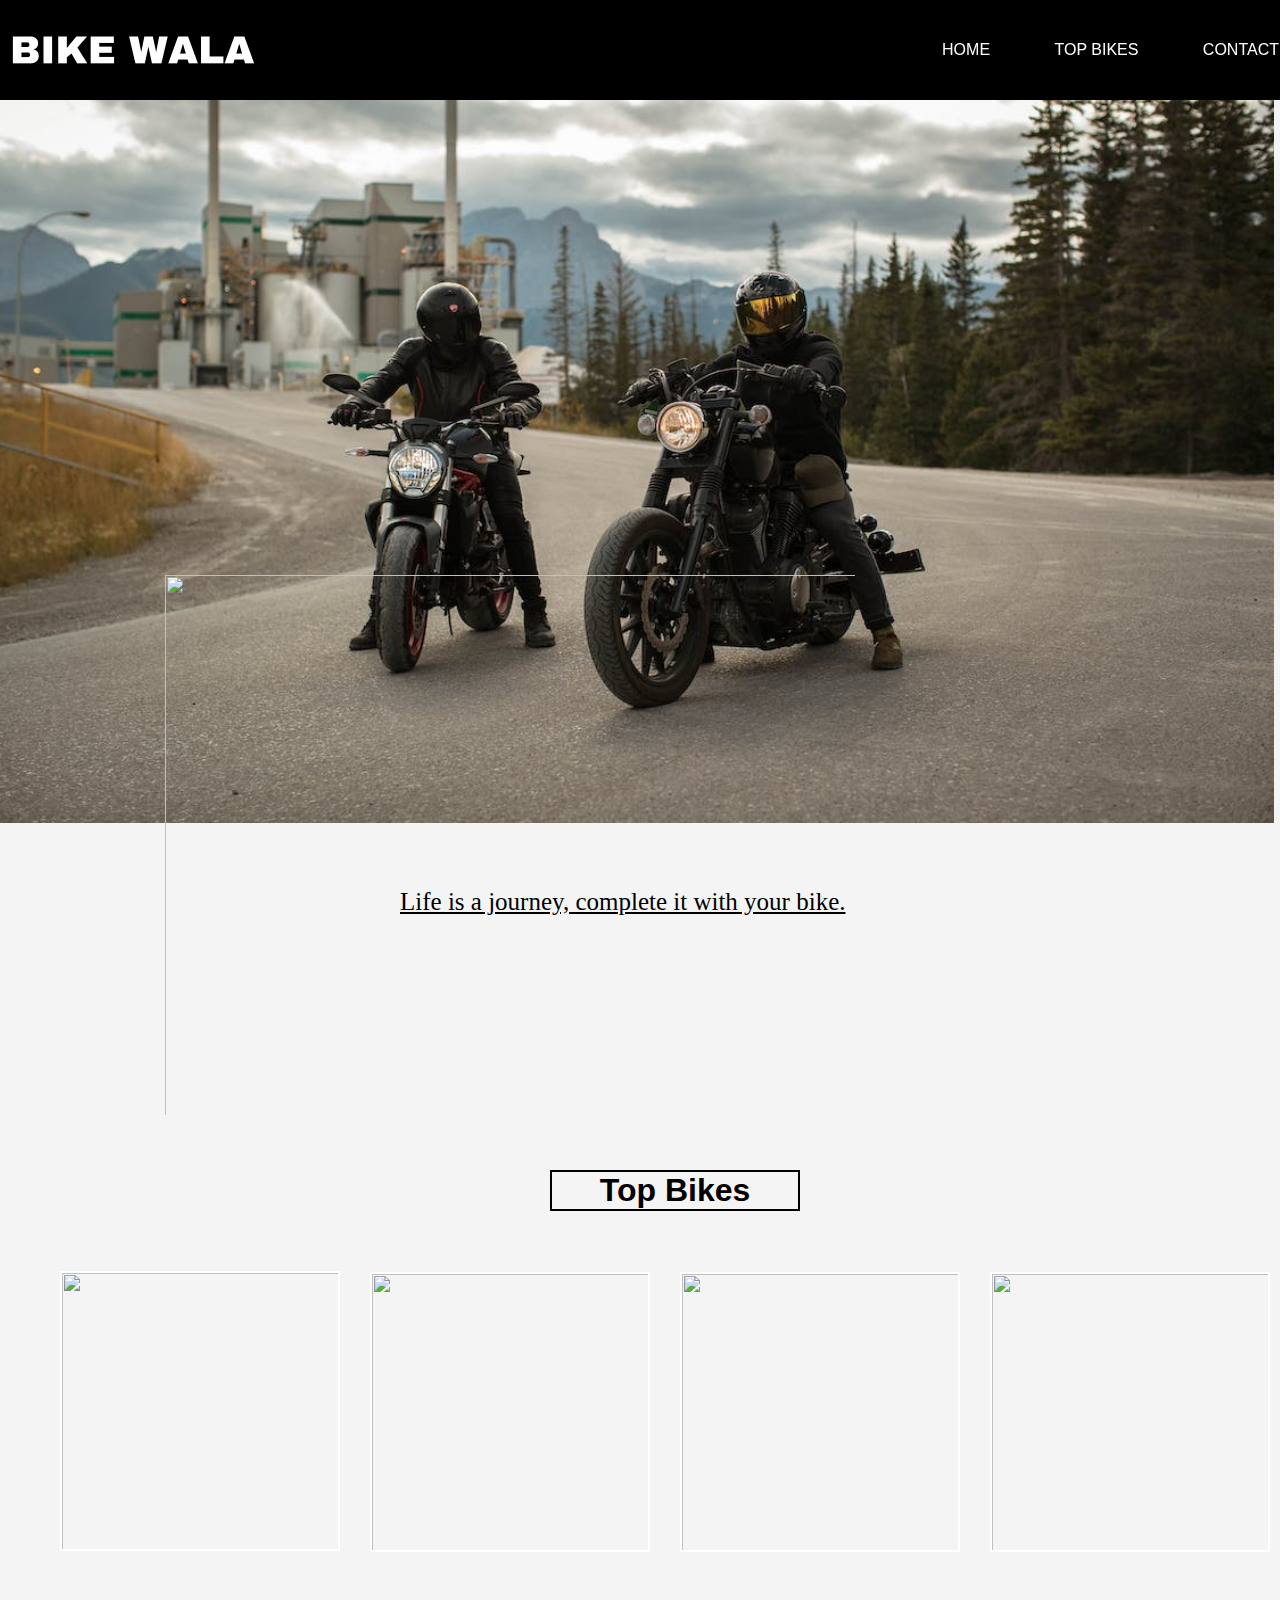
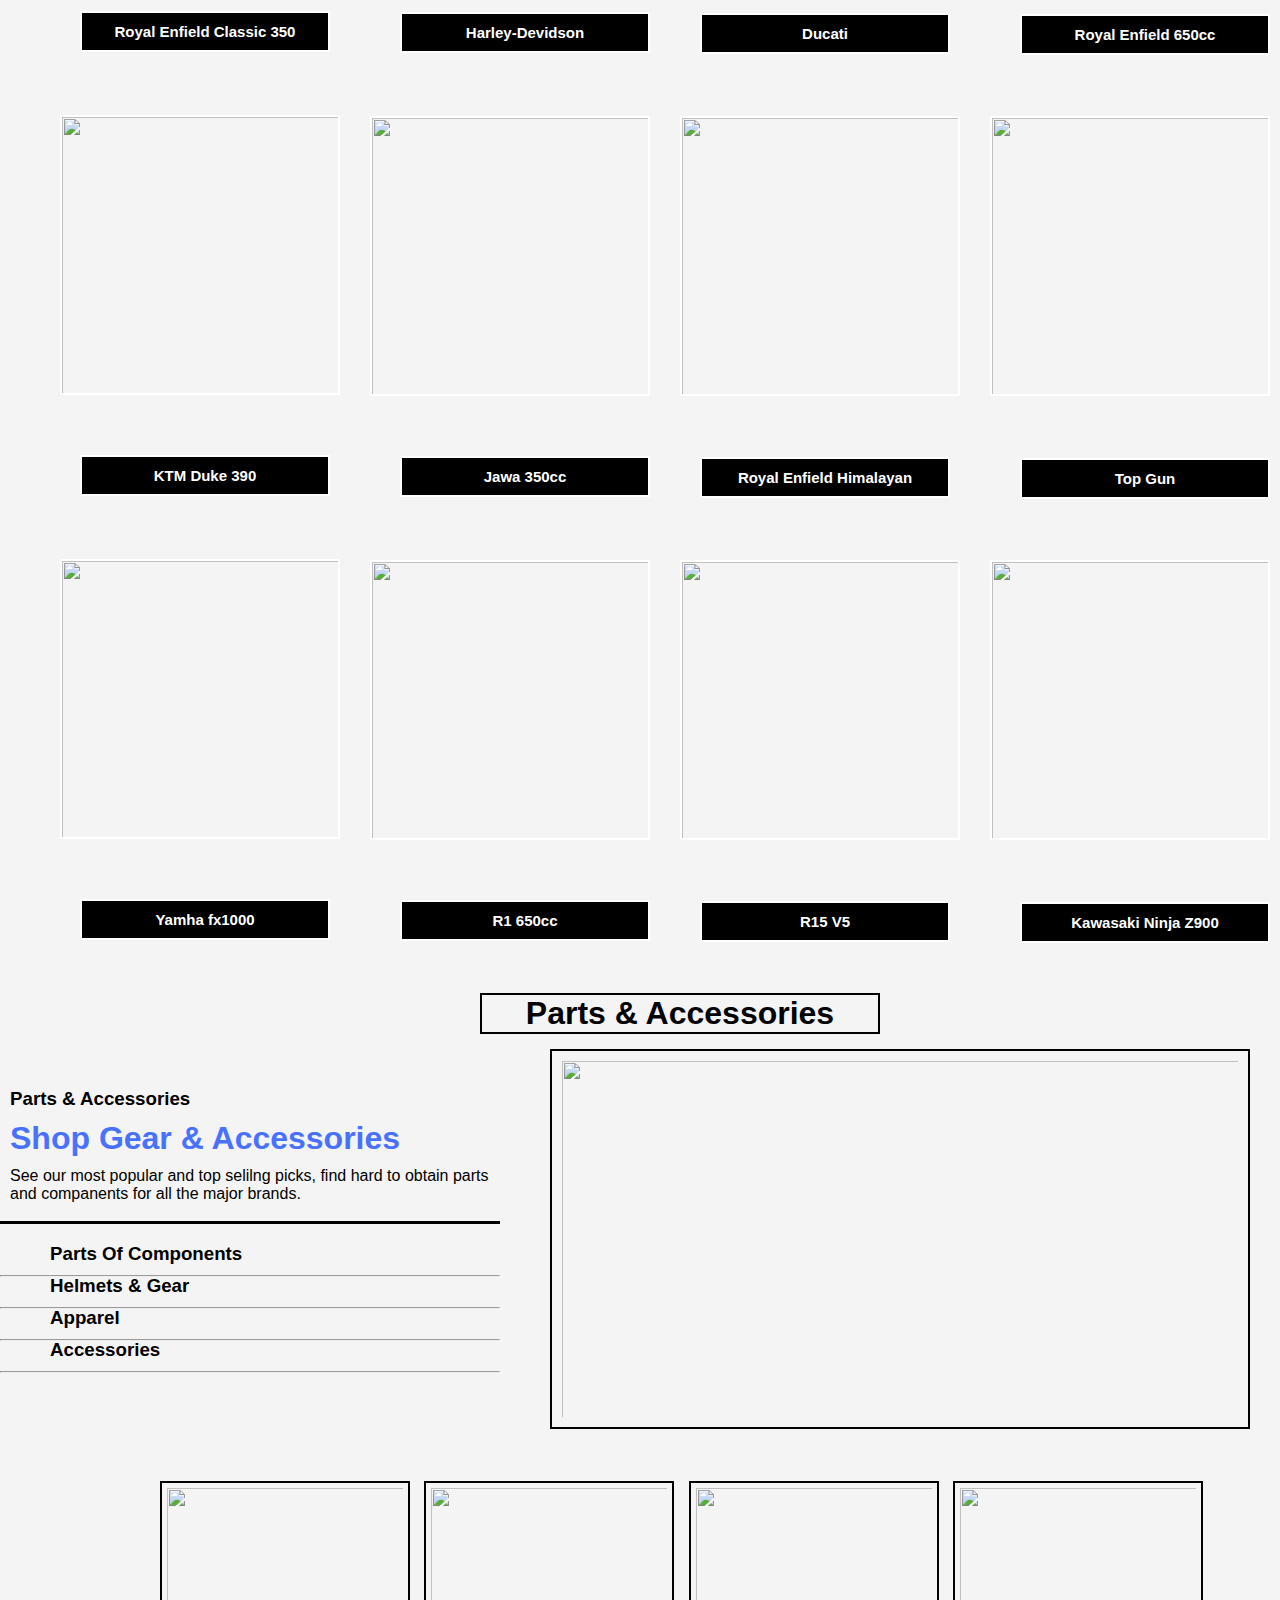
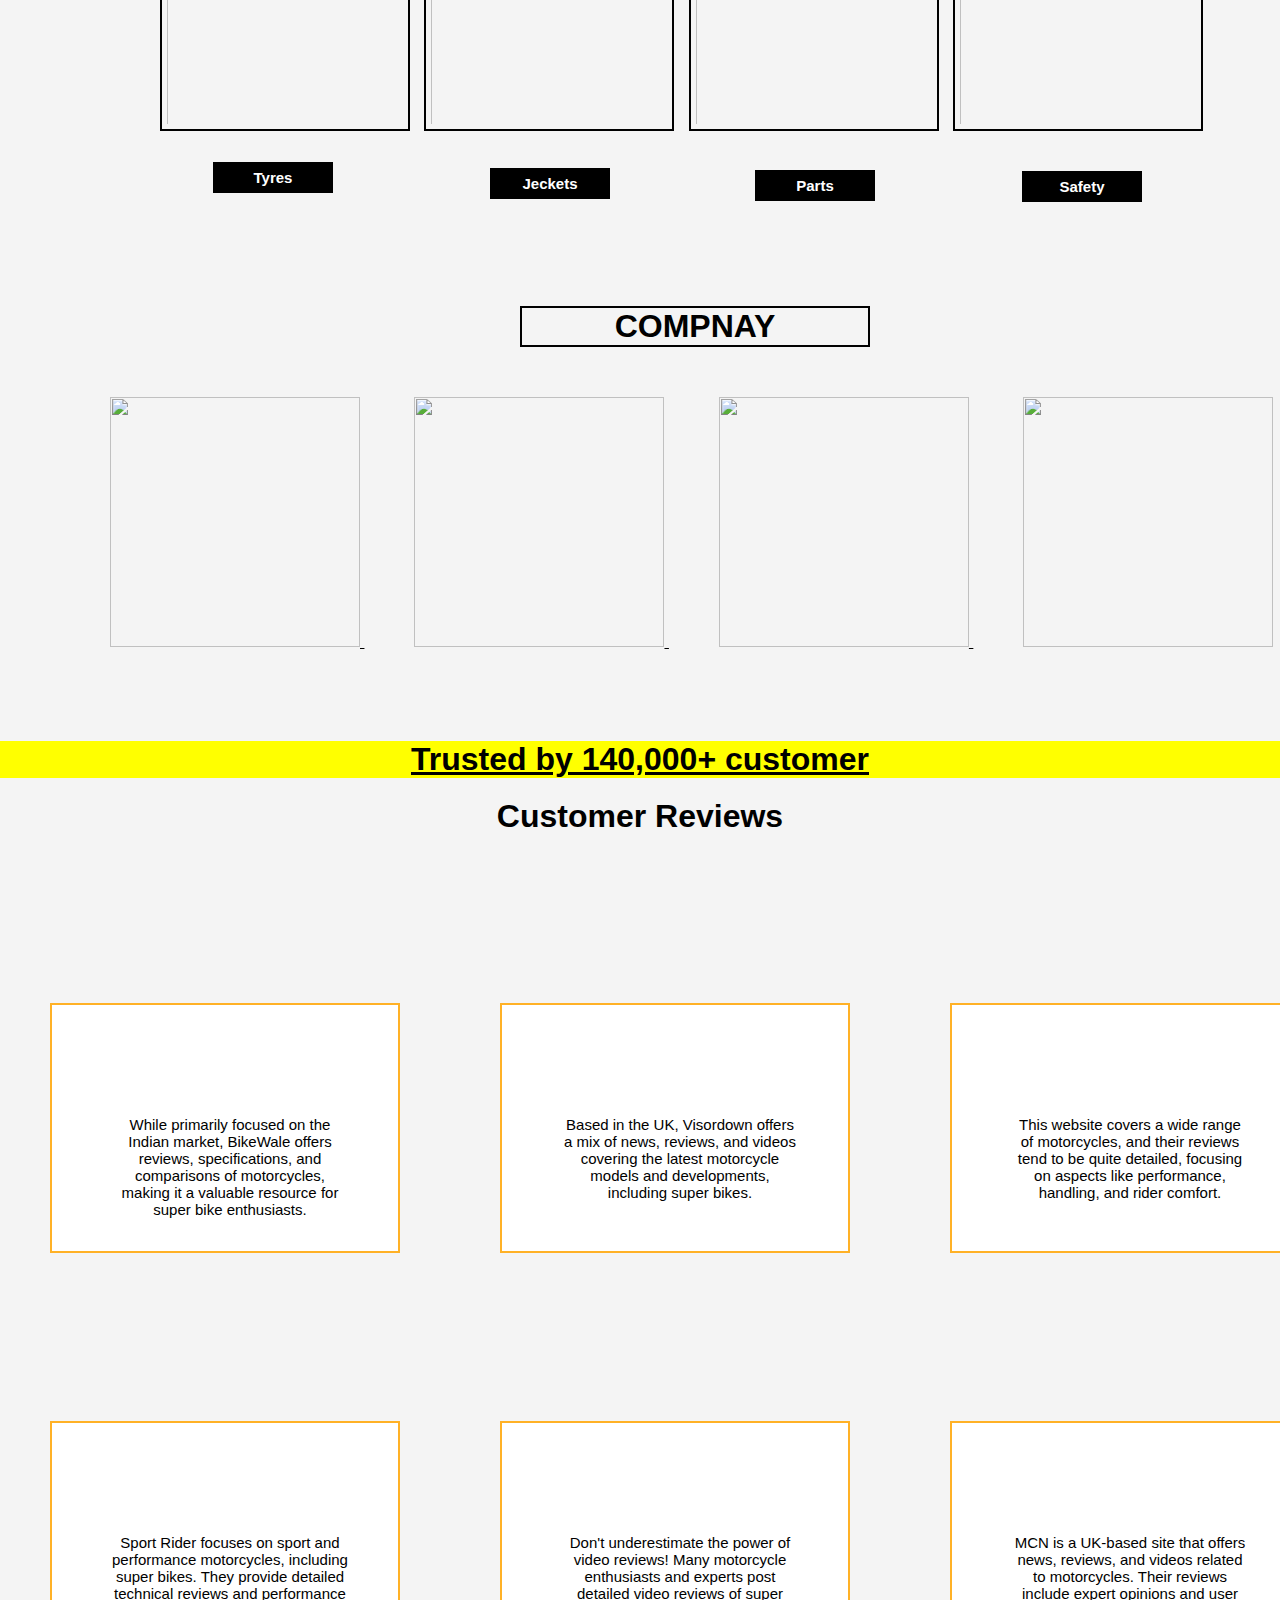
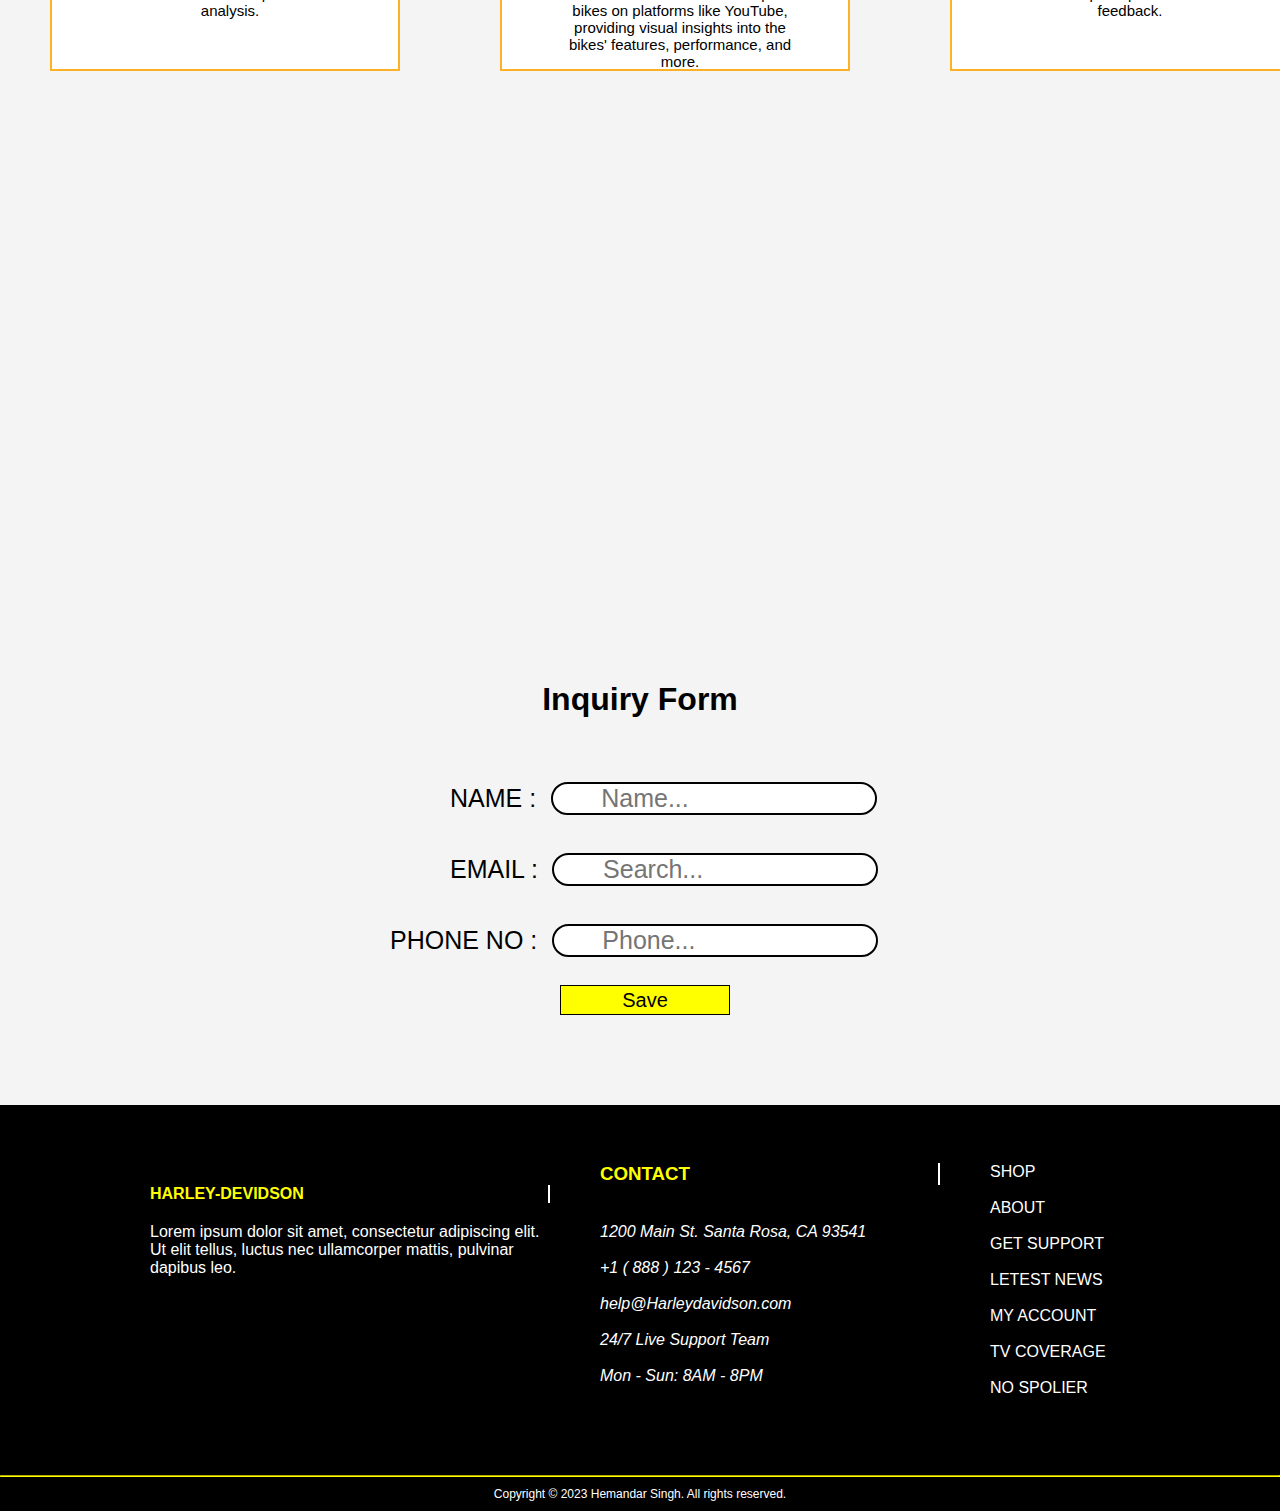
==== commit 917c9fa2: "Update index.html" ====
--- a/index.html
+++ b/index.html
@@ -32,7 +32,7 @@
         </nav>
 
         <br>
-        <img src="D:\New Temp\img\91.jpeg" class="img1" id="home" style="margin-left: -108px;">
+        <img src=".\img\91.jpeg" class="img1" id="home" style="margin-left: -108px;">
         
        </div>
 
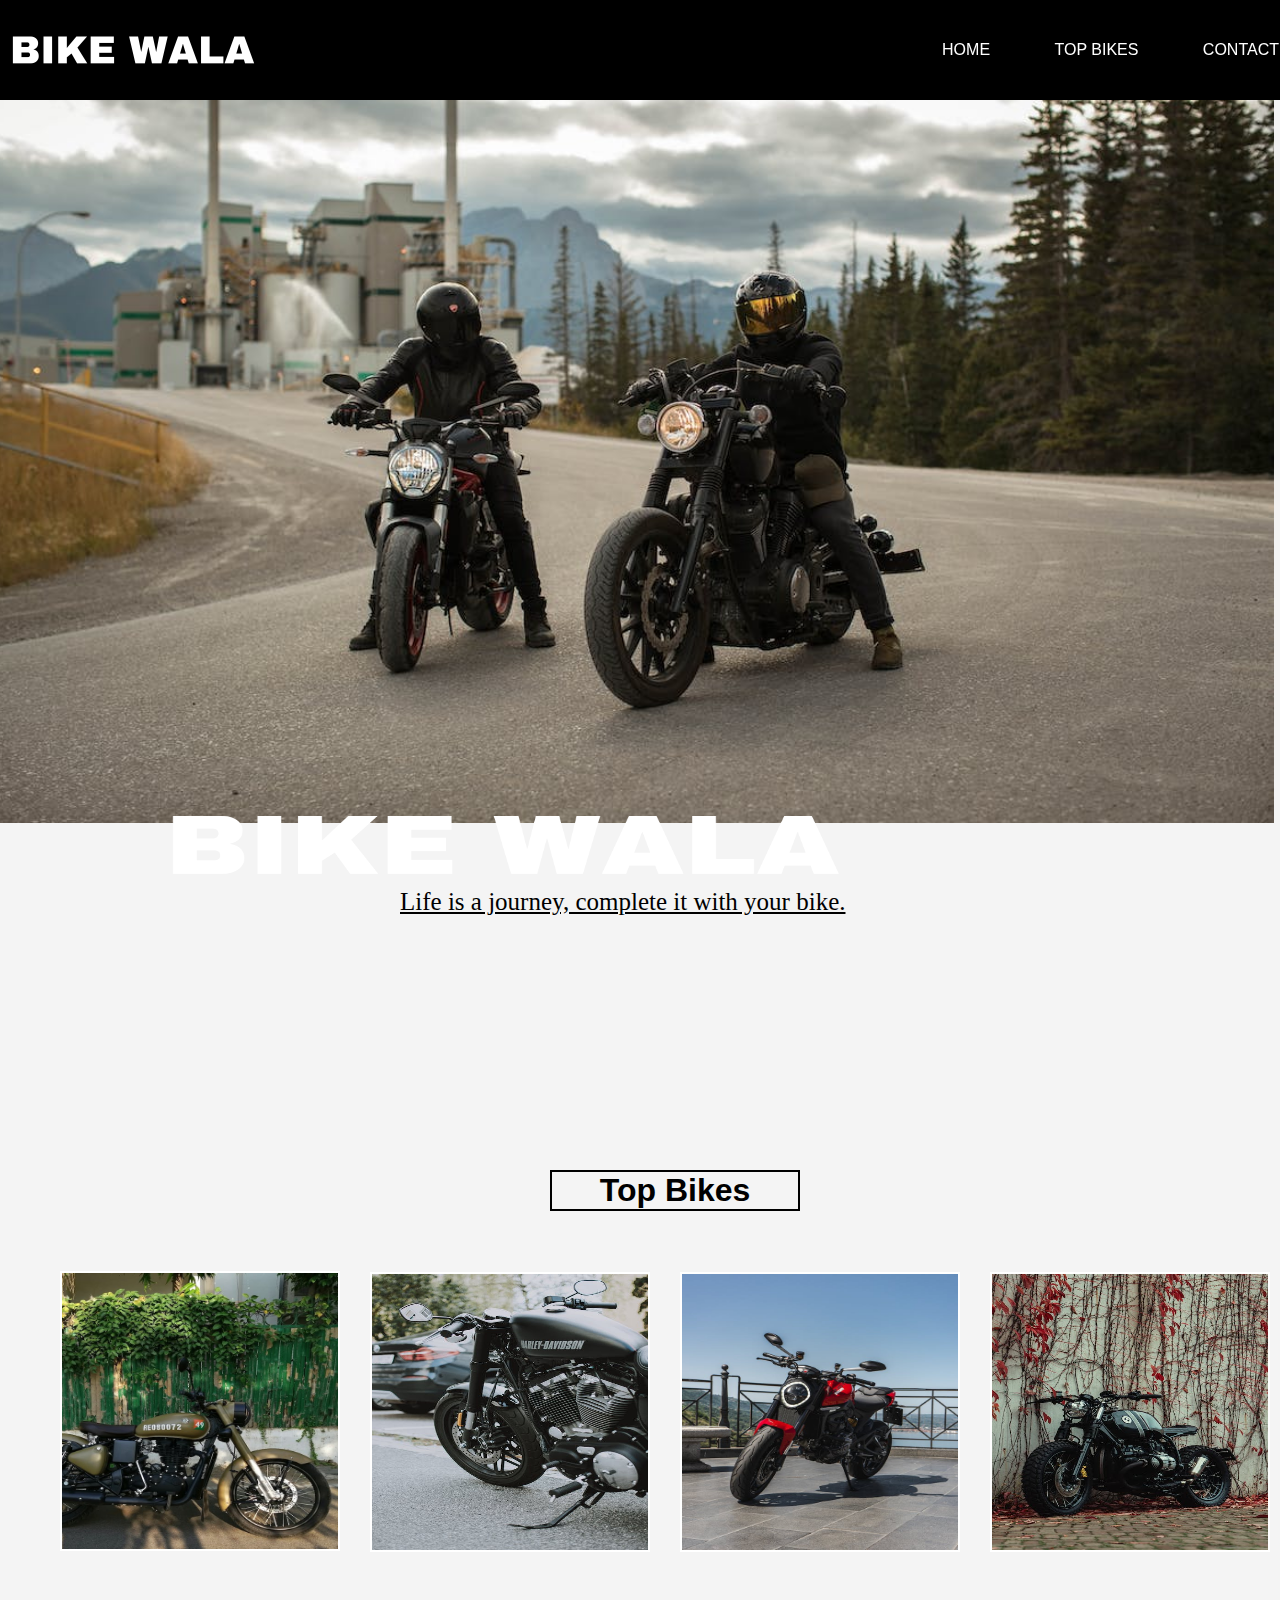
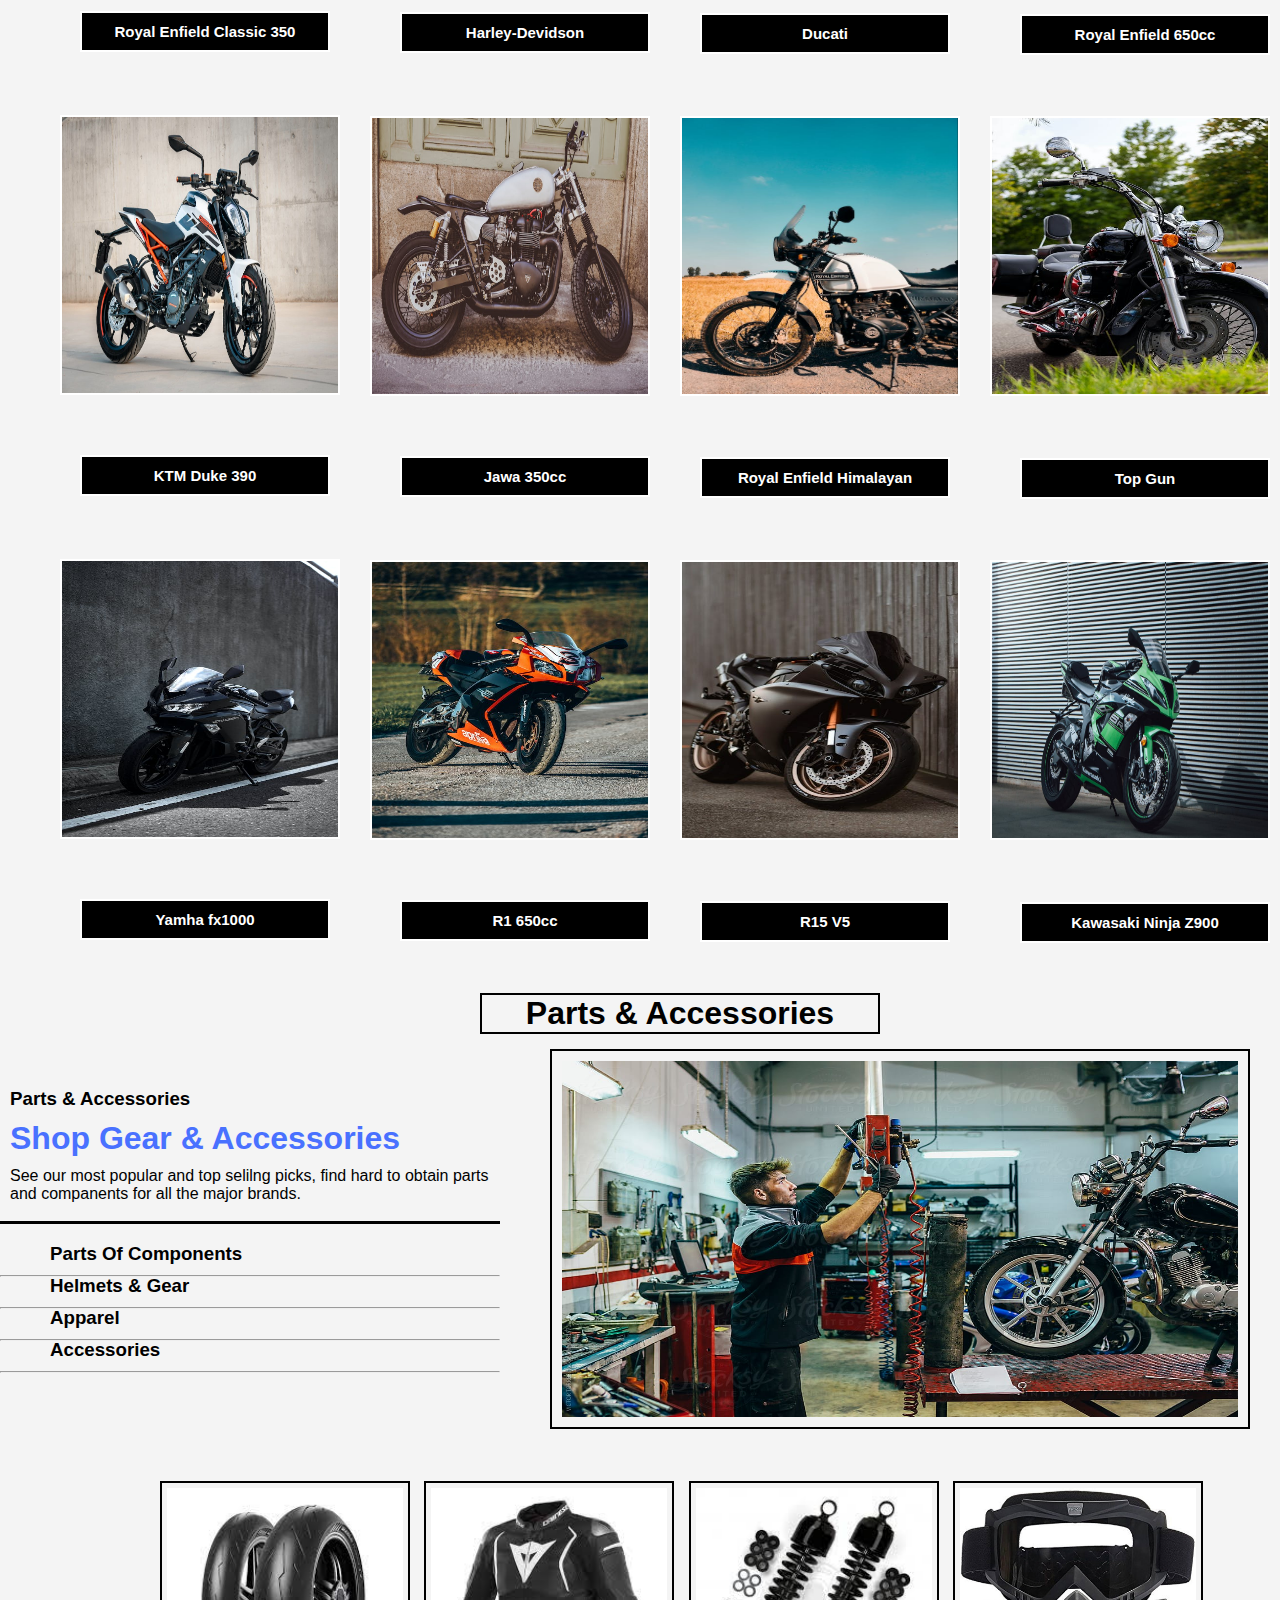
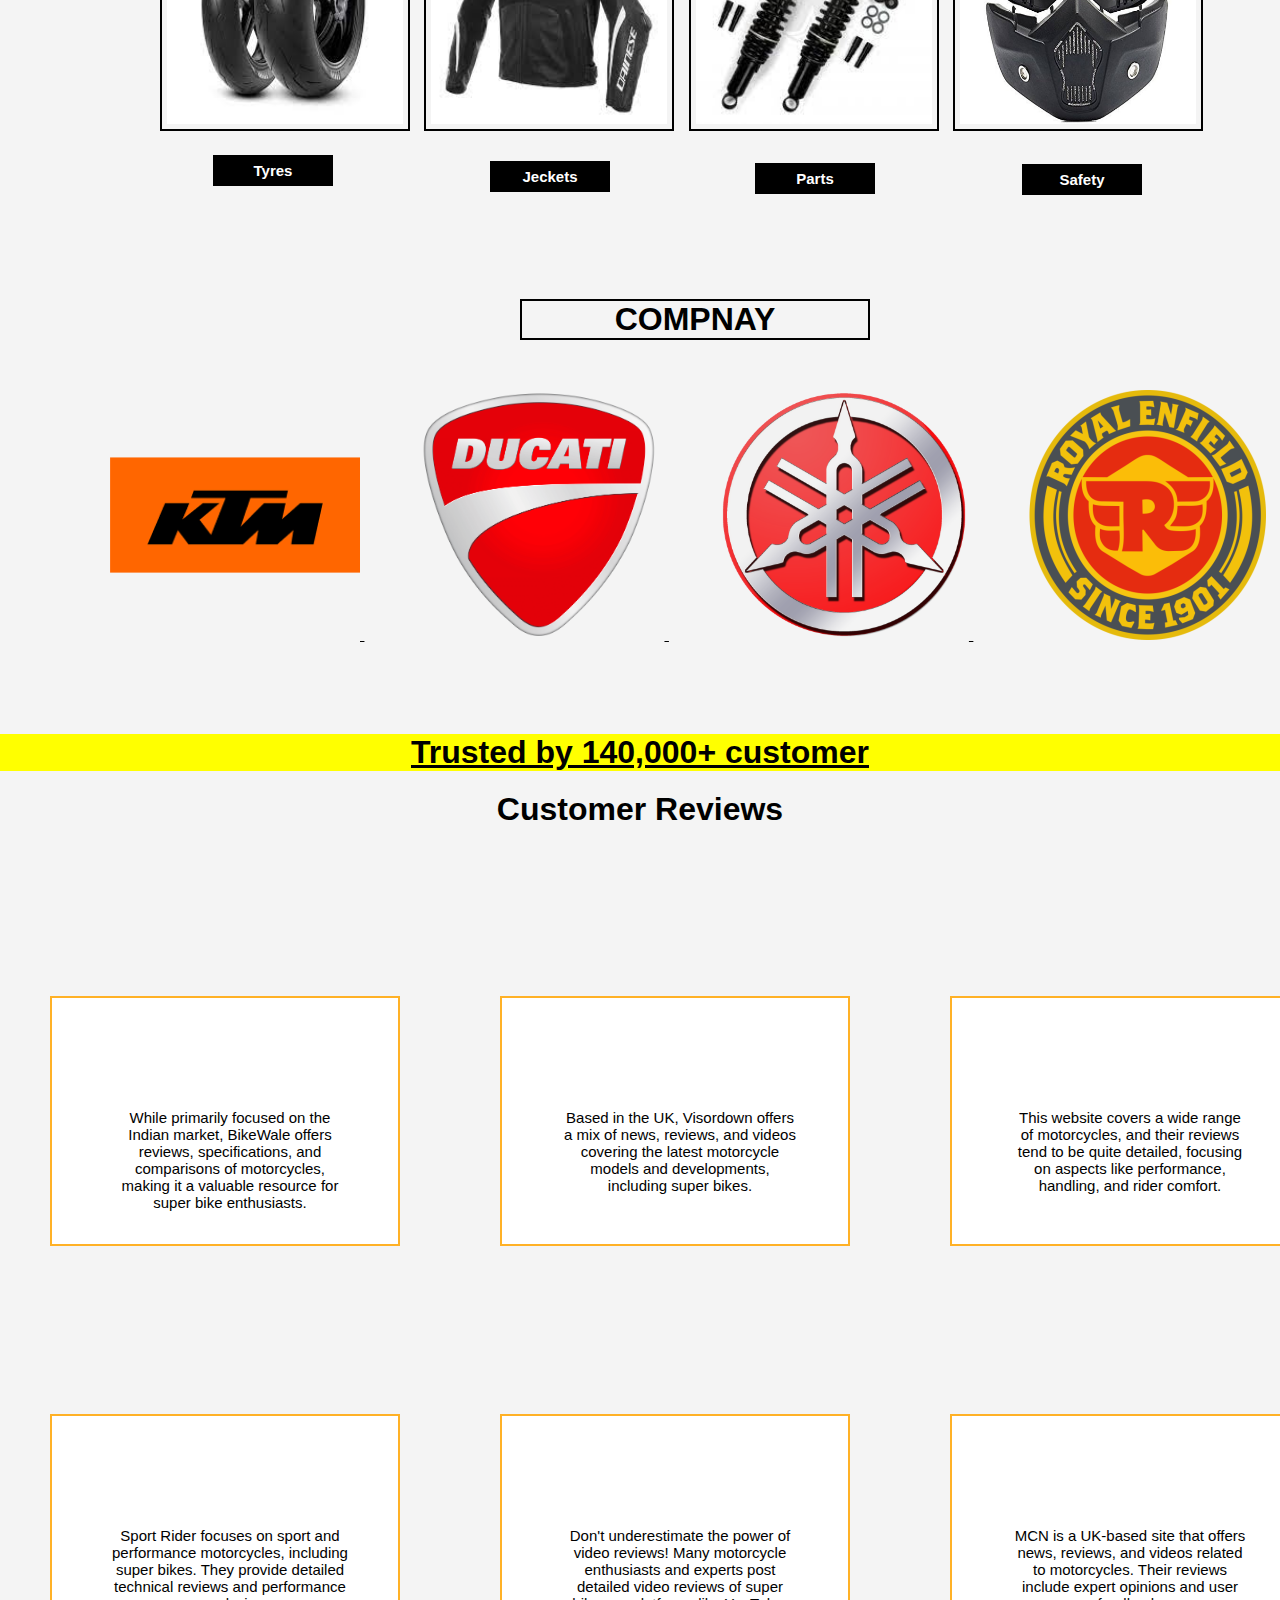
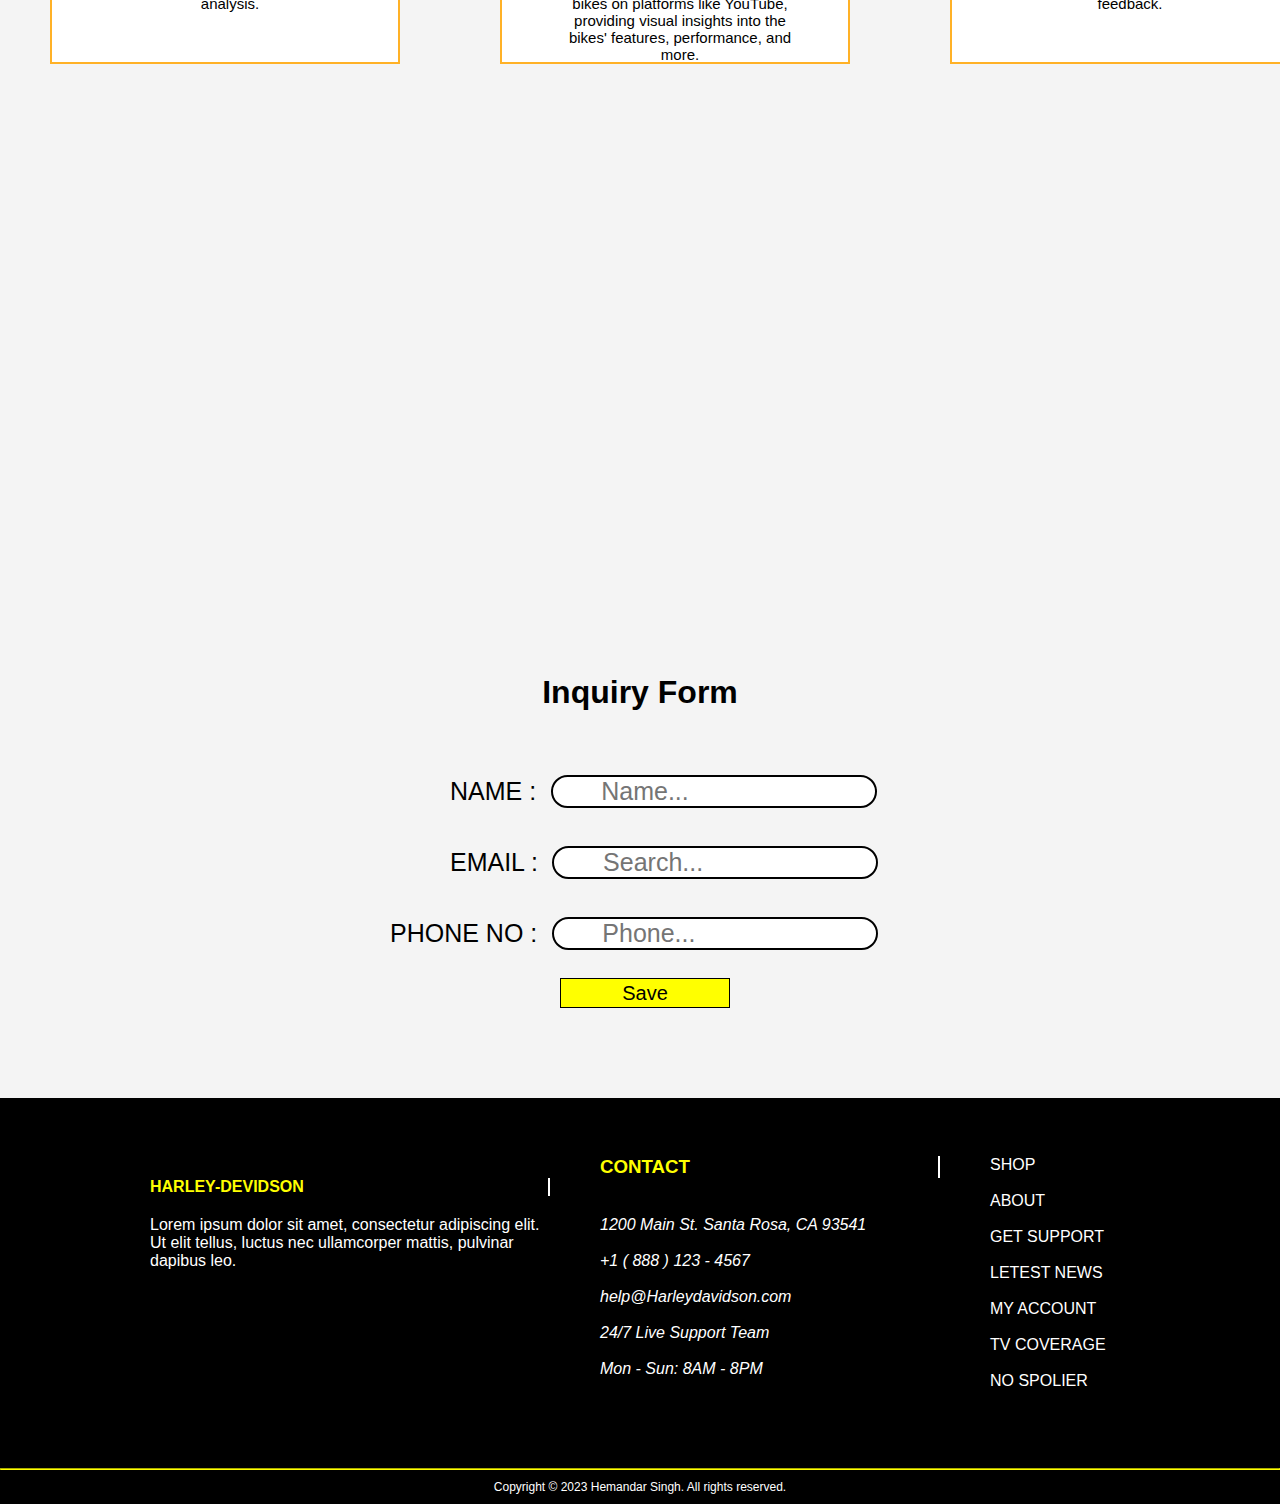
==== commit ac41074a: "Update index.html" ====
--- a/index.html
+++ b/index.html
@@ -7,7 +7,7 @@
      crossorigin="anonymous" referrerpolicy="no-referrer" />
 
     <link rel="stylesheet" href="style.css">
-    <link rel="icon" href="D:\New Temp\img\logo.png.png">
+    <link rel="icon" href=".\img\logo.png.png">
     <body style="overflow-x:hidden; background-color:  #f4f4f4;" id="top">
        <div class="container" >
             
@@ -37,7 +37,7 @@
        </div>
 
        <span>
-       <u><img src="D:\New Temp\img\logo.png.png">
+       <u><img src=".\img\logo.png.png">
        <p>Life is a journey, complete it with your bike.</p></u>
        </span>
 
@@ -47,10 +47,10 @@
        </div>
 
        <div id="IMG">
-           <div class="box" id="box1"><img src="D:\New Temp\img\94.jpeg"></div>
-           <div class="box" id="box2"><img src="D:\New Temp\img\100.jpeg"></div>
-           <div class="box" id="box3"><img src="D:\New Temp\img\102.jpeg"></div>
-           <div class="box" id="box4"><img src="D:\New Temp\img\103.jpeg"></div>
+           <div class="box" id="box1"><img src=".\img\94.jpeg"></div>
+           <div class="box" id="box2"><img src=".\img\100.jpeg"></div>
+           <div class="box" id="box3"><img src=".\img\102.jpeg"></div>
+           <div class="box" id="box4"><img src=".\img\103.jpeg"></div>
        </div>
        <div style="margin-top: 280px;">
           <b><p style="margin-left: 80px;">Royal Enfield Classic 350</p>
@@ -60,10 +60,10 @@
        </div>
 
        <div id="IMG">
-        <div class="box" id="box1"><img src="D:\New Temp\img\201.jpeg"></div>
-        <div class="box" id="box2"><img src="D:\New Temp\img\202.jpeg"></div>
-        <div class="box" id="box3"><img src="D:\New Temp\img\203.jpeg"></div>
-        <div class="box" id="box4"><img src="D:\New Temp\img\207.jpeg"></div>
+        <div class="box" id="box1"><img src=".\img\201.jpeg"></div>
+        <div class="box" id="box2"><img src=".\img\202.jpeg"></div>
+        <div class="box" id="box3"><img src=".\img\203.jpeg"></div>
+        <div class="box" id="box4"><img src=".\img\207.jpeg"></div>
     </div>
     <div style="margin-top: 280px;">
        <b><p style="margin-left: 80px;">KTM Duke 390</p>
@@ -73,10 +73,10 @@
     </div>
 
     <div id="IMG">
-        <div class="box" id="box1"><img src="D:\New Temp\img\205.jpeg"></div>
-        <div class="box" id="box2"><img src="D:\New Temp\img\206.jpeg"></div>
-        <div class="box" id="box3"><img src="D:\New Temp\img\204.jpg"></div>
-        <div class="box" id="box4"><img src="D:\New Temp\img\208.jpeg"></div>
+        <div class="box" id="box1"><img src=".\img\205.jpeg"></div>
+        <div class="box" id="box2"><img src=".\img\206.jpeg"></div>
+        <div class="box" id="box3"><img src=".\img\204.jpg"></div>
+        <div class="box" id="box4"><img src=".\img\208.jpeg"></div>
     </div>
     <div style="margin-top: 280px;">
        <b><p style="margin-left: 80px;">Yamha fx1000</p>
@@ -125,7 +125,7 @@
 
        
        <span><u><i>
-       <img src="D:\New Temp\img\209.jpg"></i></u>
+       <img src=".\img\209.jpg"></i></u>
        </span>
        
 
@@ -133,10 +133,10 @@
 
        <span>
         
-         <img src="D:\New Temp\img\111.jpg">
-         <img src="D:\New Temp\img\112.jpg"> 
-         <img src="D:\New Temp\img\113.jpg">
-         <img src="D:\New Temp\img\114.jpg">
+         <img src=".\img\111.jpg">
+         <img src=".\img\112.jpg"> 
+         <img src=".\img\113.jpg">
+         <img src=".\img\114.jpg">
 
        </span>
 
@@ -156,10 +156,10 @@
 
      <div style="margin-left: 60px;">
 
-        <u><img src="D:\New Temp\img\115.png">
-         <img src="D:\New Temp\img\116.png"> 
-         <img src="D:\New Temp\img\117.png">
-         <img src="D:\New Temp\img\119.png"></u> 
+        <u><img src=".\img\115.png">
+         <img src=".\img\116.png"> 
+         <img src=".\img\117.png">
+         <img src=".\img\119.png"></u> 
 
     </div>
        
